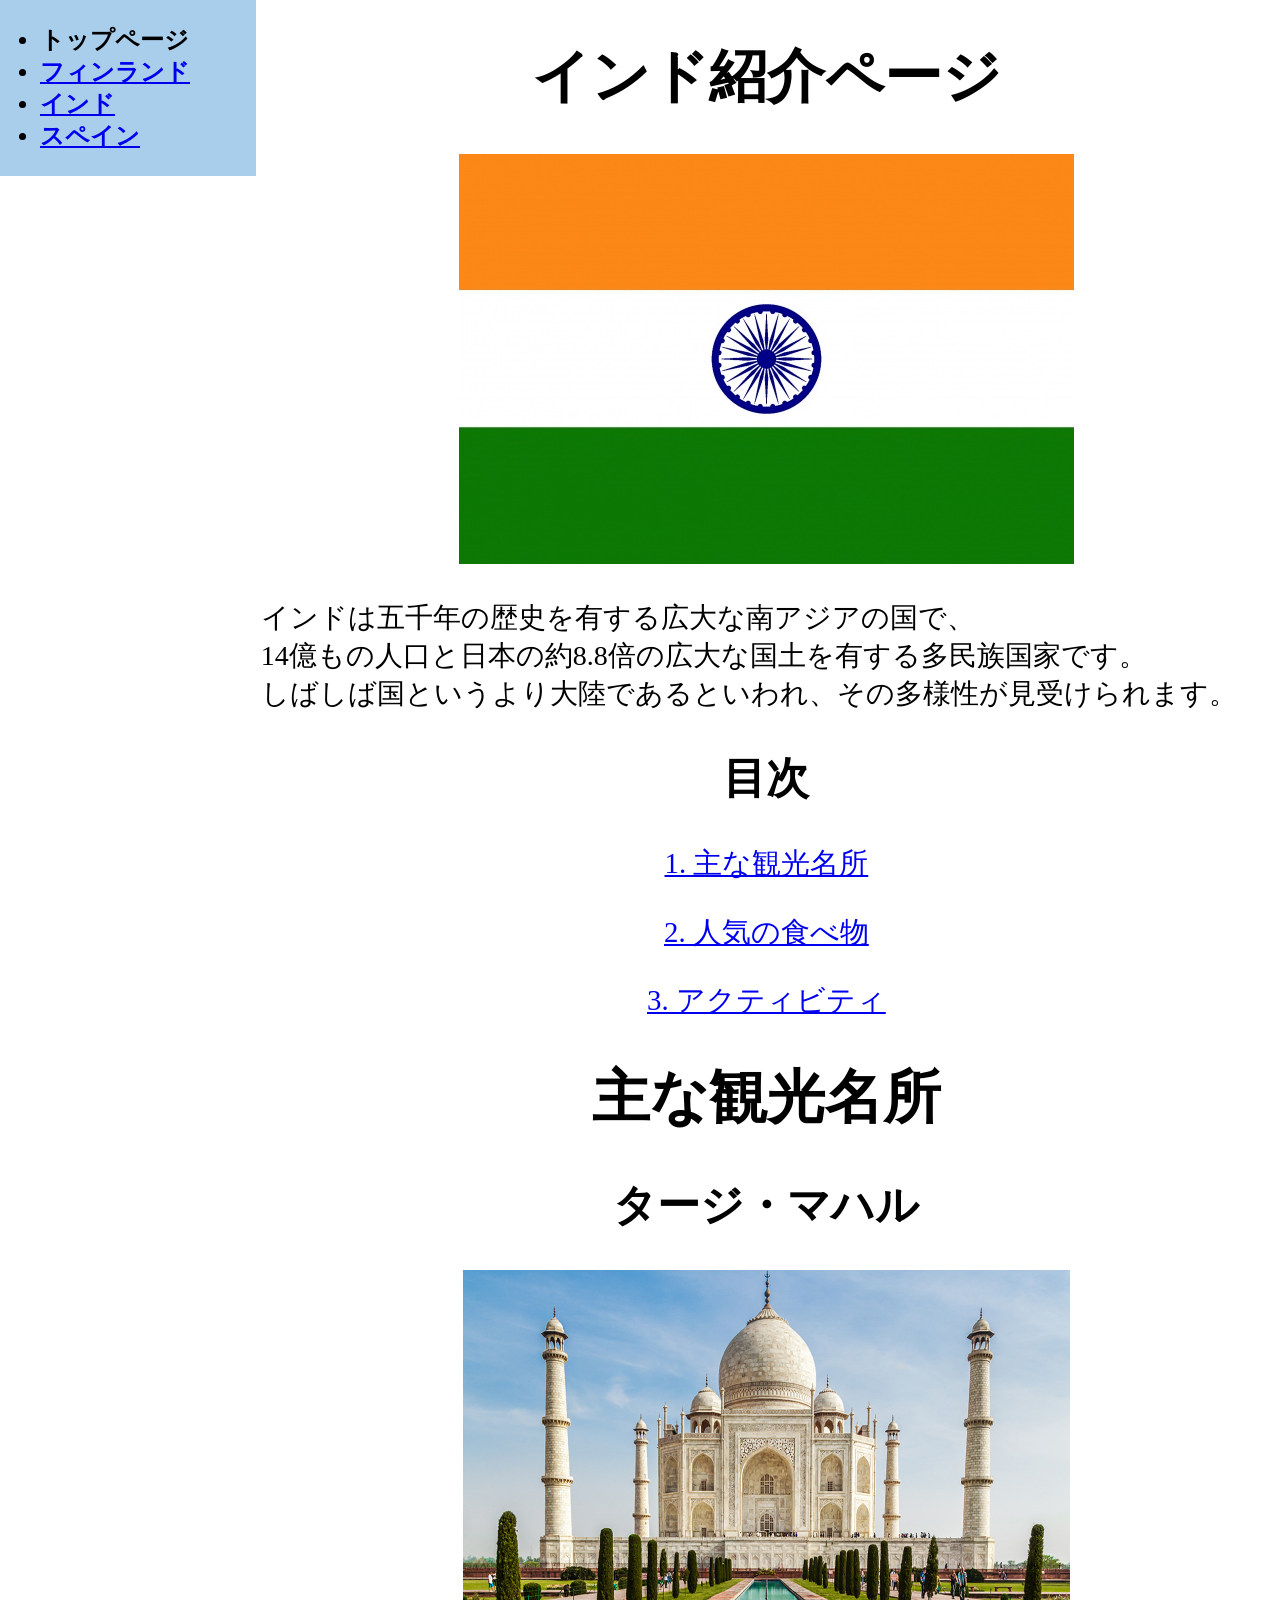
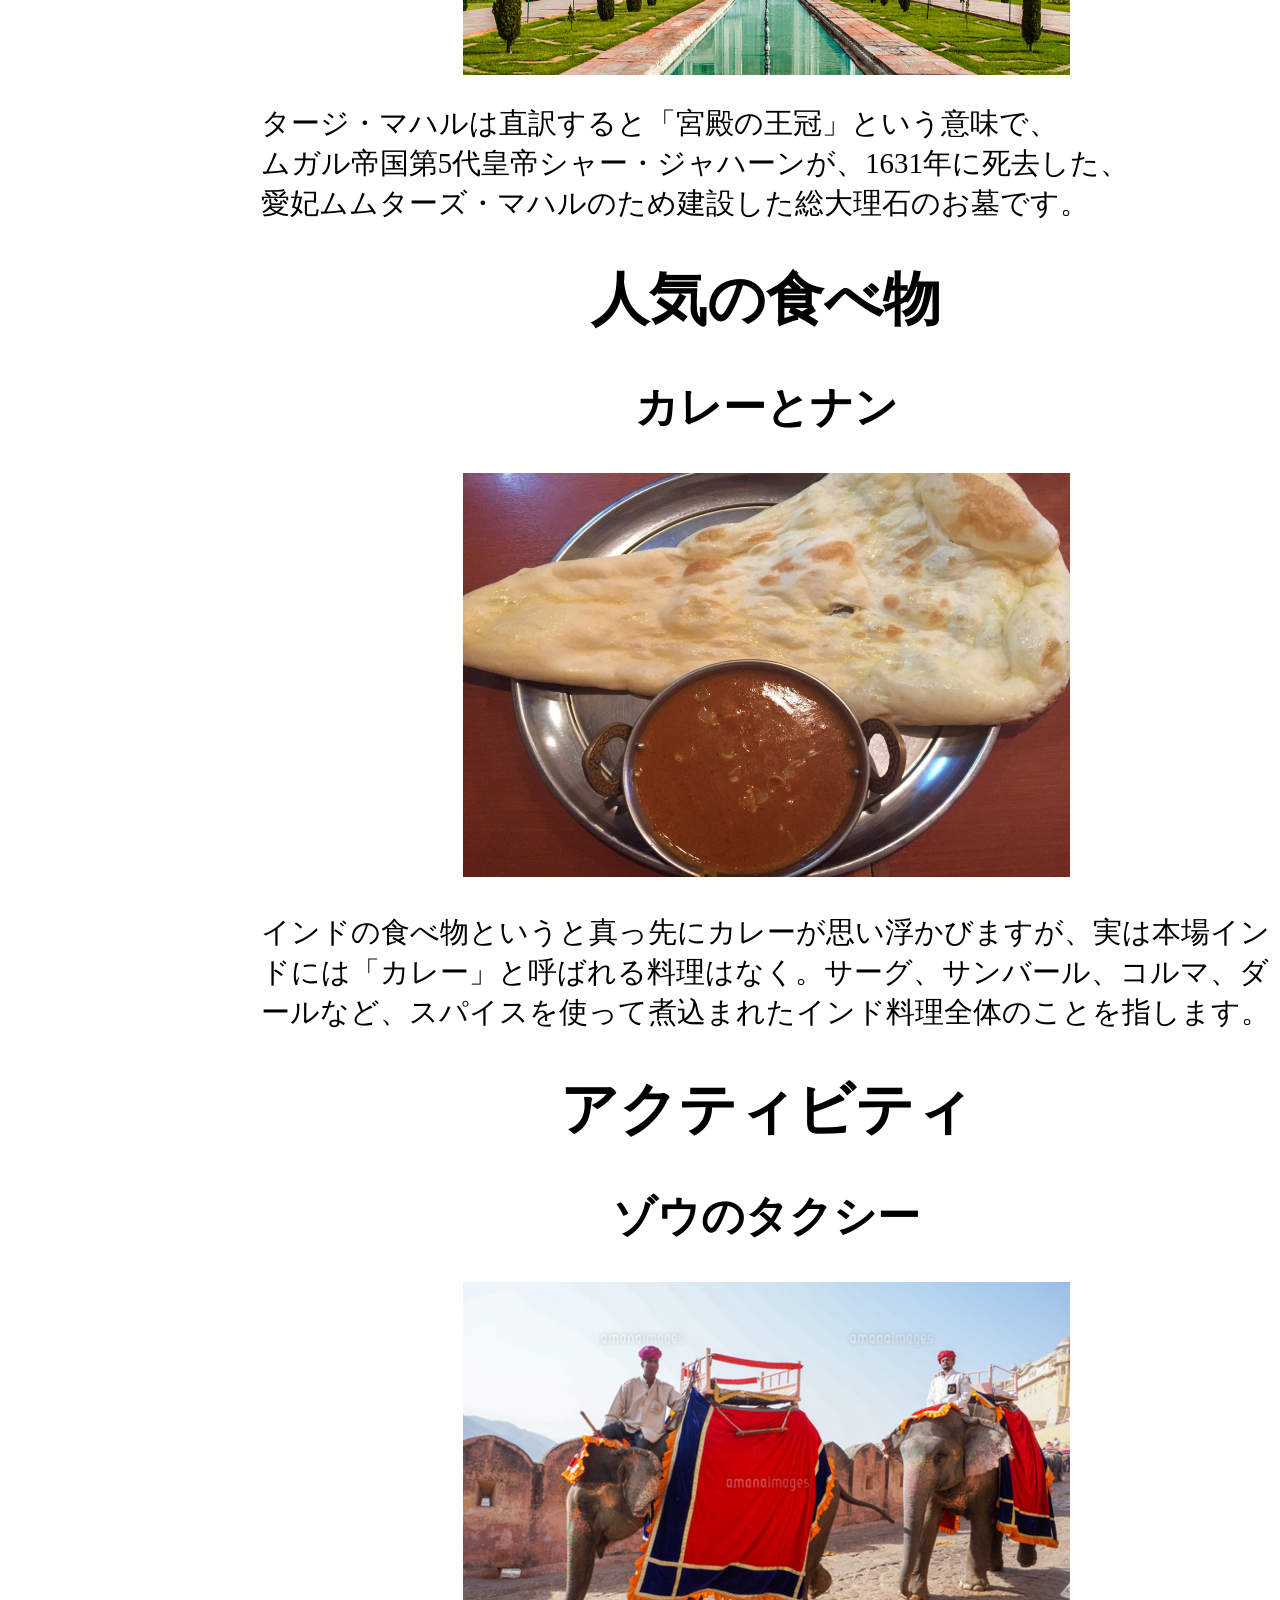
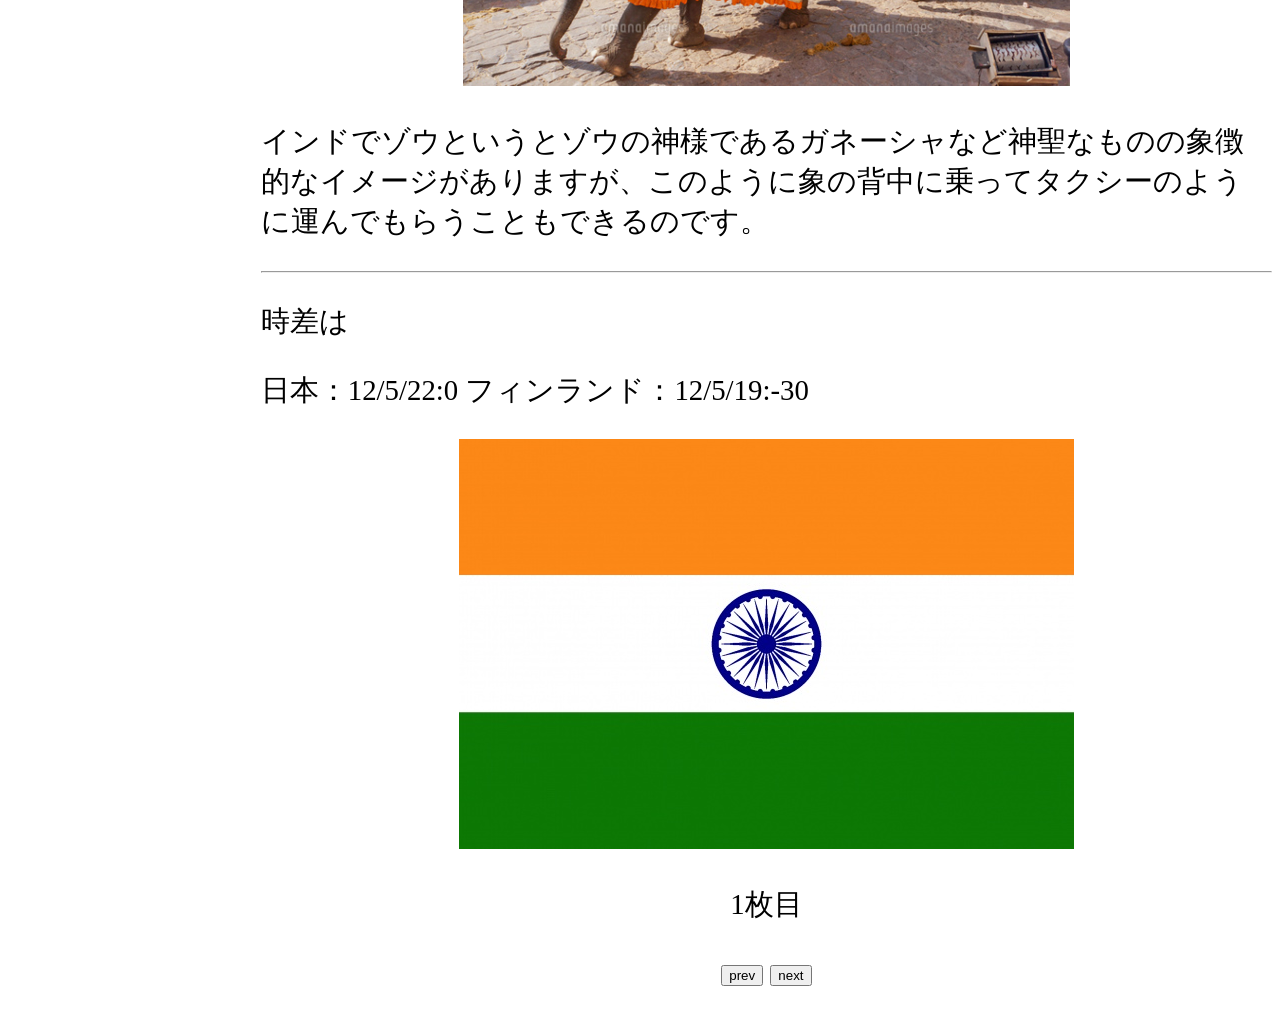
==== content1.html @ 0752a303 "revenge complete complete India page" ====
<!DOCTYPE html>
<html lang="ja">
    <head>
        <meta charset="UTF-8">
        <title>チームで作るwebサイト</title>
        <link rel="stylesheet" href="css/content1.css">
    </head>
    <body>
        <div class="sidebar">
            <ul>
                <li>トップページ</li>
                <li><a href="contents1.html">フィンランド</a></li>
                <li><a href="contents2.html">インド</a></li>
                <li><a href="contents3.html">スペイン</a></li>
            </ul>
        </div>
        
    <div class="main">
        <h1 class="centerise">インド紹介ページ</h1>
        <div class="centerise"><img  src="images/india_flag.jpg"></div>
        <p class="font_size">インドは五千年の歴史を有する広大な南アジアの国で、<br>14億もの人口と日本の約8.8倍の広大な国土を有する多民族国家です。<br>しばしば国というより大陸であるといわれ、その多様性が見受けられます。
        </p>
        <div class="information">
            <h2>目次</h2>


            <p><a href="#centerise">1. 主な観光名所</a></p>
            <p><a href="#centerise2">2. 人気の食べ物</a></p>
            <p><a href="#centerise3">3. アクティビティ</a></p>
        </div>
        <h1 id="centerise">主な観光名所</h1>
        <h2 class="centerise">タージ・マハル</h2>
        <img class="size_image" src="images/main1.jpg">
        <p>タージ・マハルは直訳すると「宮殿の王冠」という意味で、<br>ムガル帝国第5代皇帝シャー・ジャハーンが、1631年に死去した、<br>愛妃ムムターズ・マハルのため建設した総大理石のお墓です。</p>
        <h1 id="centerise2">人気の食べ物</h1>
        <h2 class="centerise">カレーとナン</h2>
        <p class="size_image"><img src="images/image.jpg"></p>
        <p>インドの食べ物というと真っ先にカレーが思い浮かびますが、実は本場インドには「カレー」と呼ばれる料理はなく。サーグ、サンバール、コルマ、ダールなど、スパイスを使って煮込まれたインド料理全体のことを指します。</p>
        <h1 id="centerise3">アクティビティ</h1>
        <h2 class="centerise">ゾウのタクシー</h2>
        <p class="size_image"><img src="images/10692001514.jpg"></p>
        <p id="elephant_place">インドでゾウというとゾウの神様であるガネーシャなど神聖なものの象徴的なイメージがありますが、このように象の背中に乗ってタクシーのように運んでもらうこともできるのです。</p>
        <hr>



        <p>時差は</p>

        <p>
            日本：<span id="japannow"></span>
            フィンランド：<span id="indianow"></span>
        </p>
        


        <div id="slide_button">
            <img src="images/india_flag.jpg" id="slide">
            <p><span id="imageIndex"></span>枚目</p>
            
                <form action="#">
                    <p>
                        <input type="button" id="prev" value="prev" onclick="changeImage(-1)">
                        <input type="button" id="next" value="next" onclick="changeImage(1)">
                    </p>
                </form>
            
        </div>
        
        <script>
            'use strict';
            const now = new Date();
            const ja_hour = now.getHours();
            const time = now.getMinutes();
            const month = now.getMonth();
            const date = now.getDate();

            const ja_present = `${month + 1}/${date}/${ja_hour}:${time}`;
            const india_present = `${month + 1}/${date}/${ja_hour - 3}:${time-30}`
            document.getElementById('japannow').textContent = ja_present;
            document.getElementById('indianow').textContent = india_present;


            const images = ["images/india_flag.jpg","images/main1.jpg", "images/ero-ra.jpg", "images/image.jpg","images/gulab_jamun.jpg","images/10692001514.jpg"];
            let current = 0;
            document.getElementById('imageIndex').textContent = current + 1;
            function changeImage(num) {
                if (current + num >= 0 && current + num < images.length) {
                    current += num;
                    document.getElementById('slide').src = images[current];
                    document.getElementById('imageIndex').textContent = current + 1;
                };
            };



        </script>
    </div>
    </body>
</html>
---- css/content1.css ----
img {
    max-width: 100%;
    max-height: 100%;
   }
.size_image{
    width: 60%;
    height: auto;
    display: block;
    margin: 0 auto;
}
.print_side{
    display:flex;
    justify-content: space-around;
}
#slide_button {
    text-align: center;
}
#centerise{
    text-align: center;
}
#centerise2{
    text-align: center;
}
#centerise3{
    text-align: center;
}
.centerise{
    text-align: center;
}
.font_size{
    font-size: 28px 
}
.sidebar{
    position : absolute;
    top : 0;
    left : 0;
    width : 20%;
    color : #000000;
    background-color : #a9ceec;
    font-size : 24px;
    font-weight : bold;
    text-align : left
}
.main{
    margin-left : 20%;
    font-size: 1.8em;
}
.information{
    text-align: center;
}
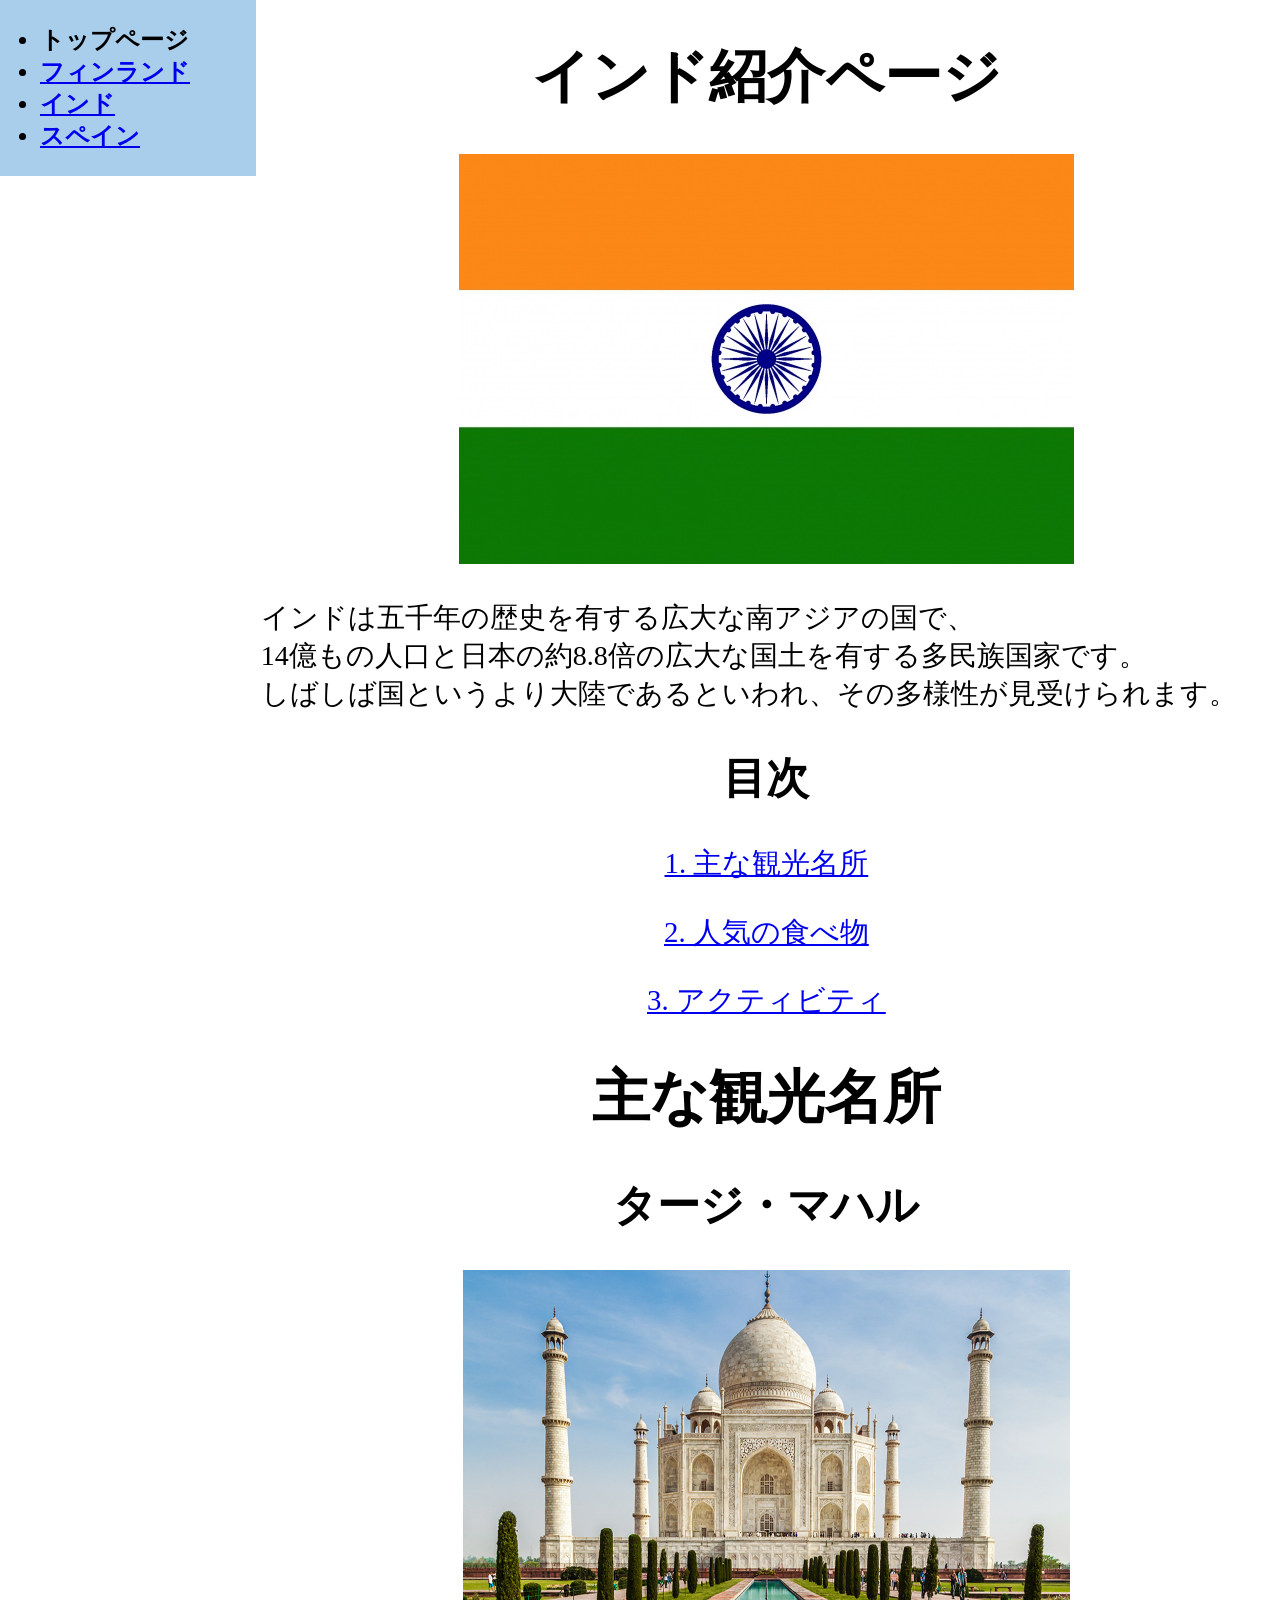
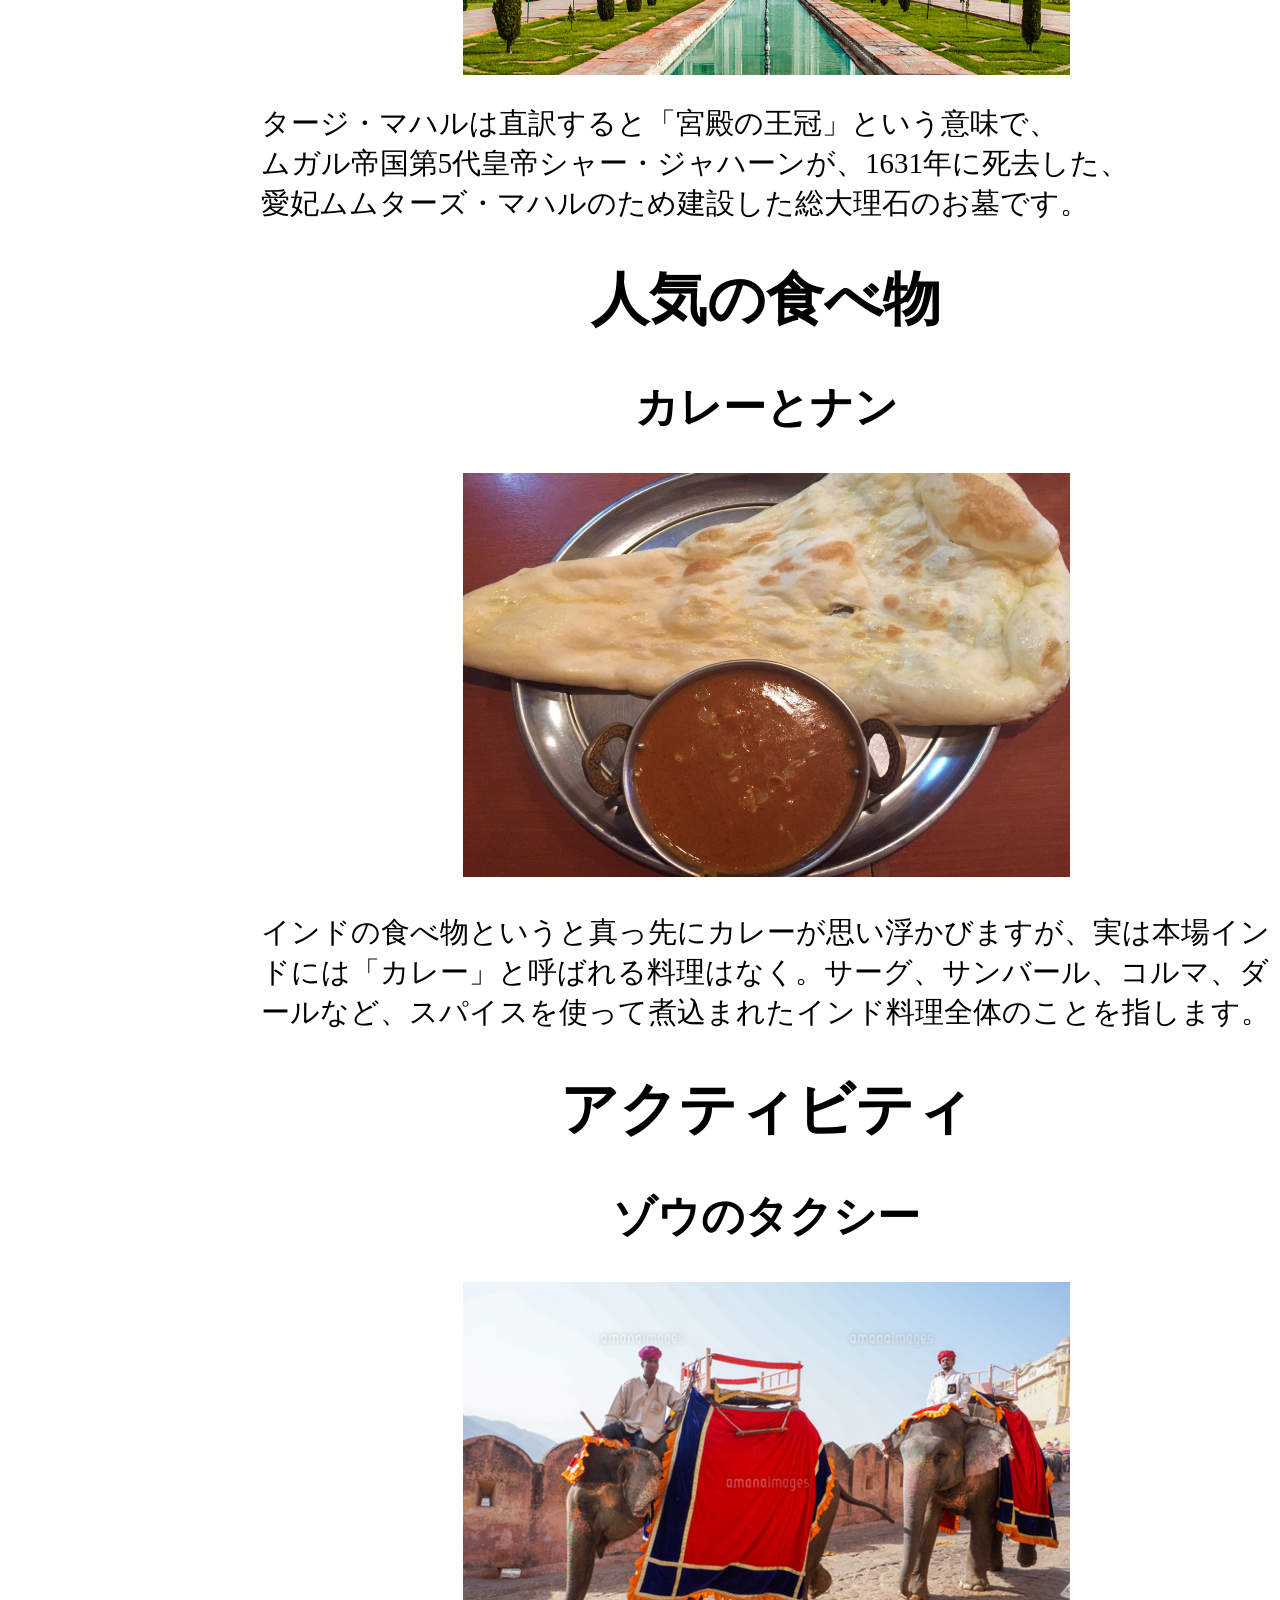
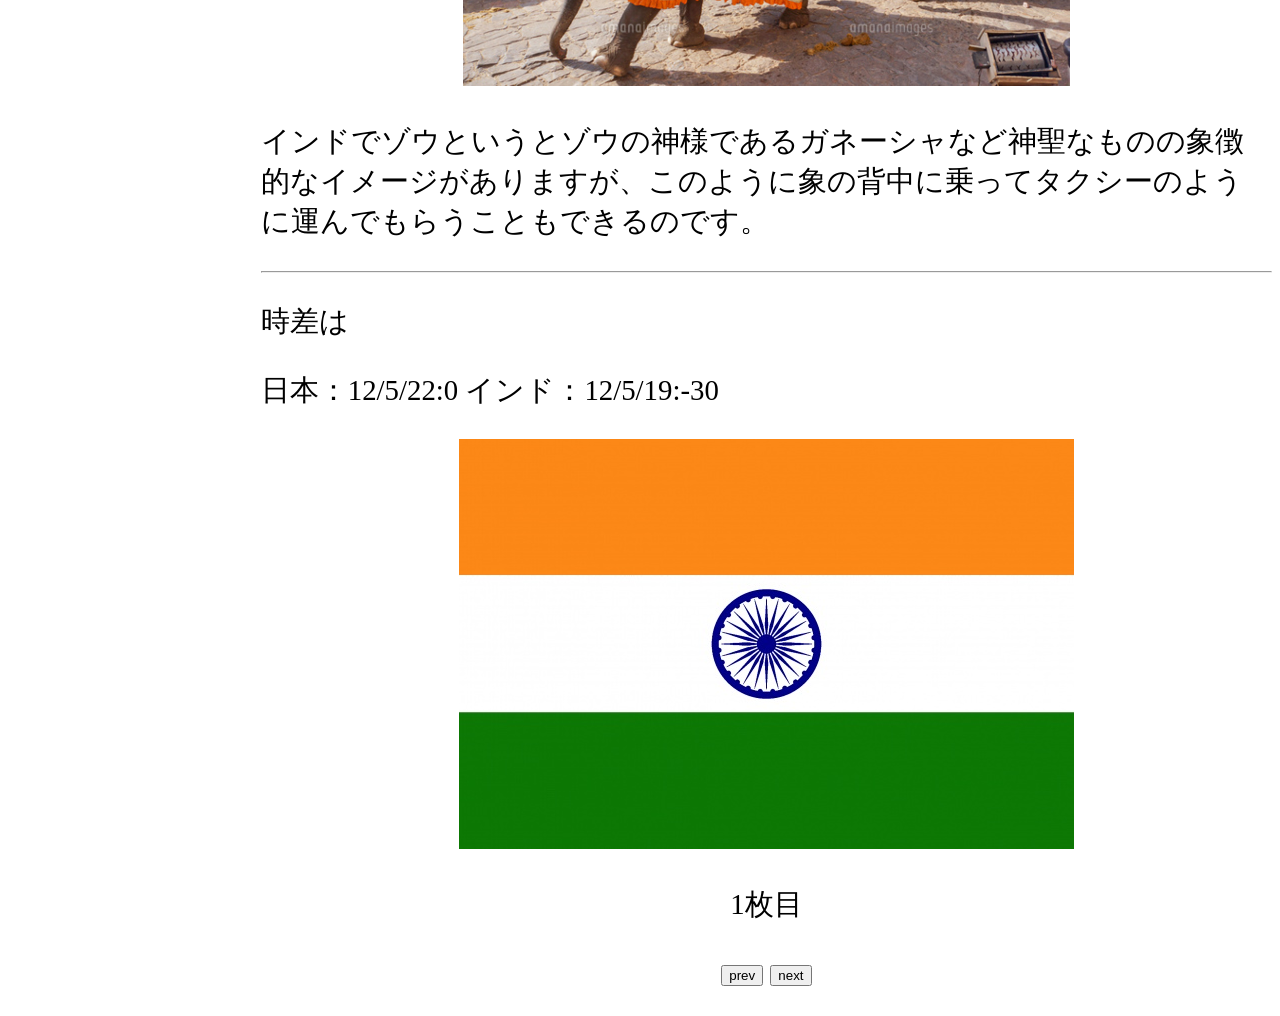
==== commit 81e4e16f: "Update content1.html" ====
--- a/content1.html
+++ b/content1.html
@@ -48,7 +48,7 @@
 
         <p>
             日本：<span id="japannow"></span>
-            フィンランド：<span id="indianow"></span>
+            インド：<span id="indianow"></span>
         </p>
         
 
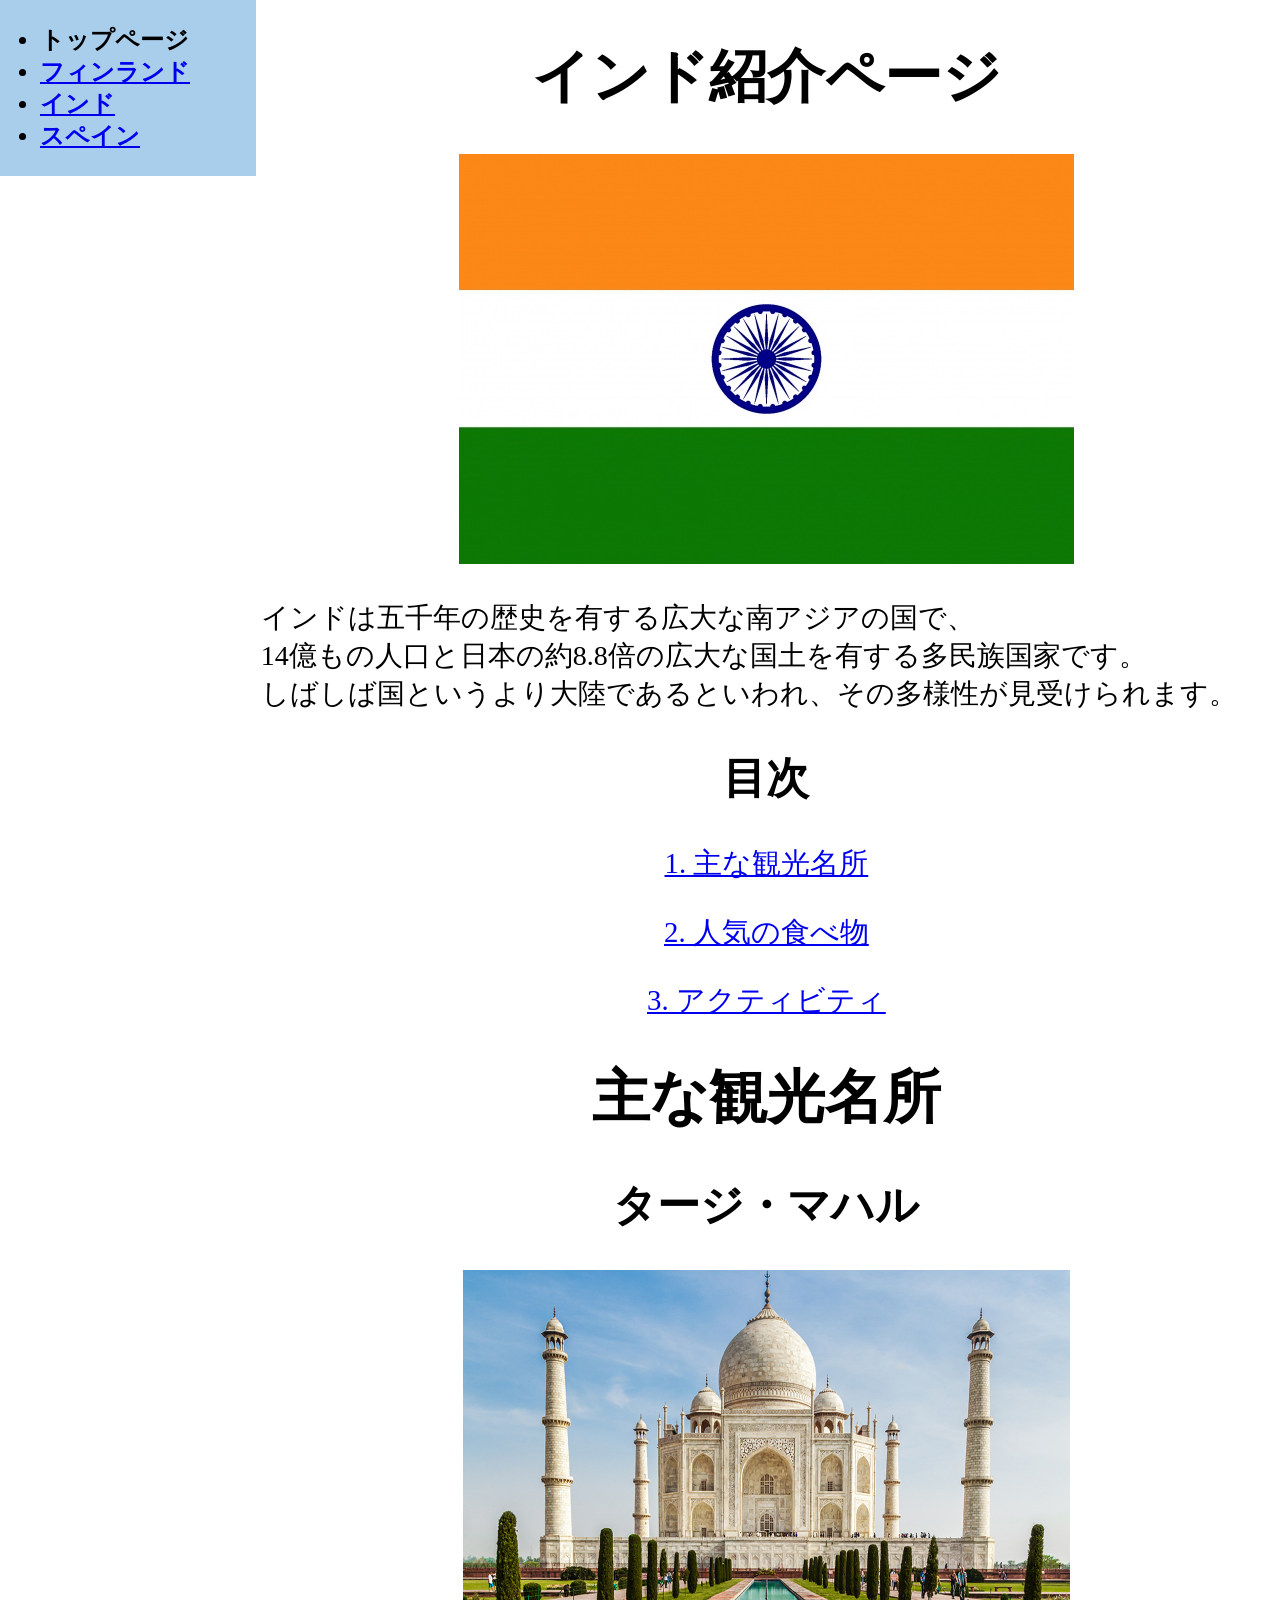
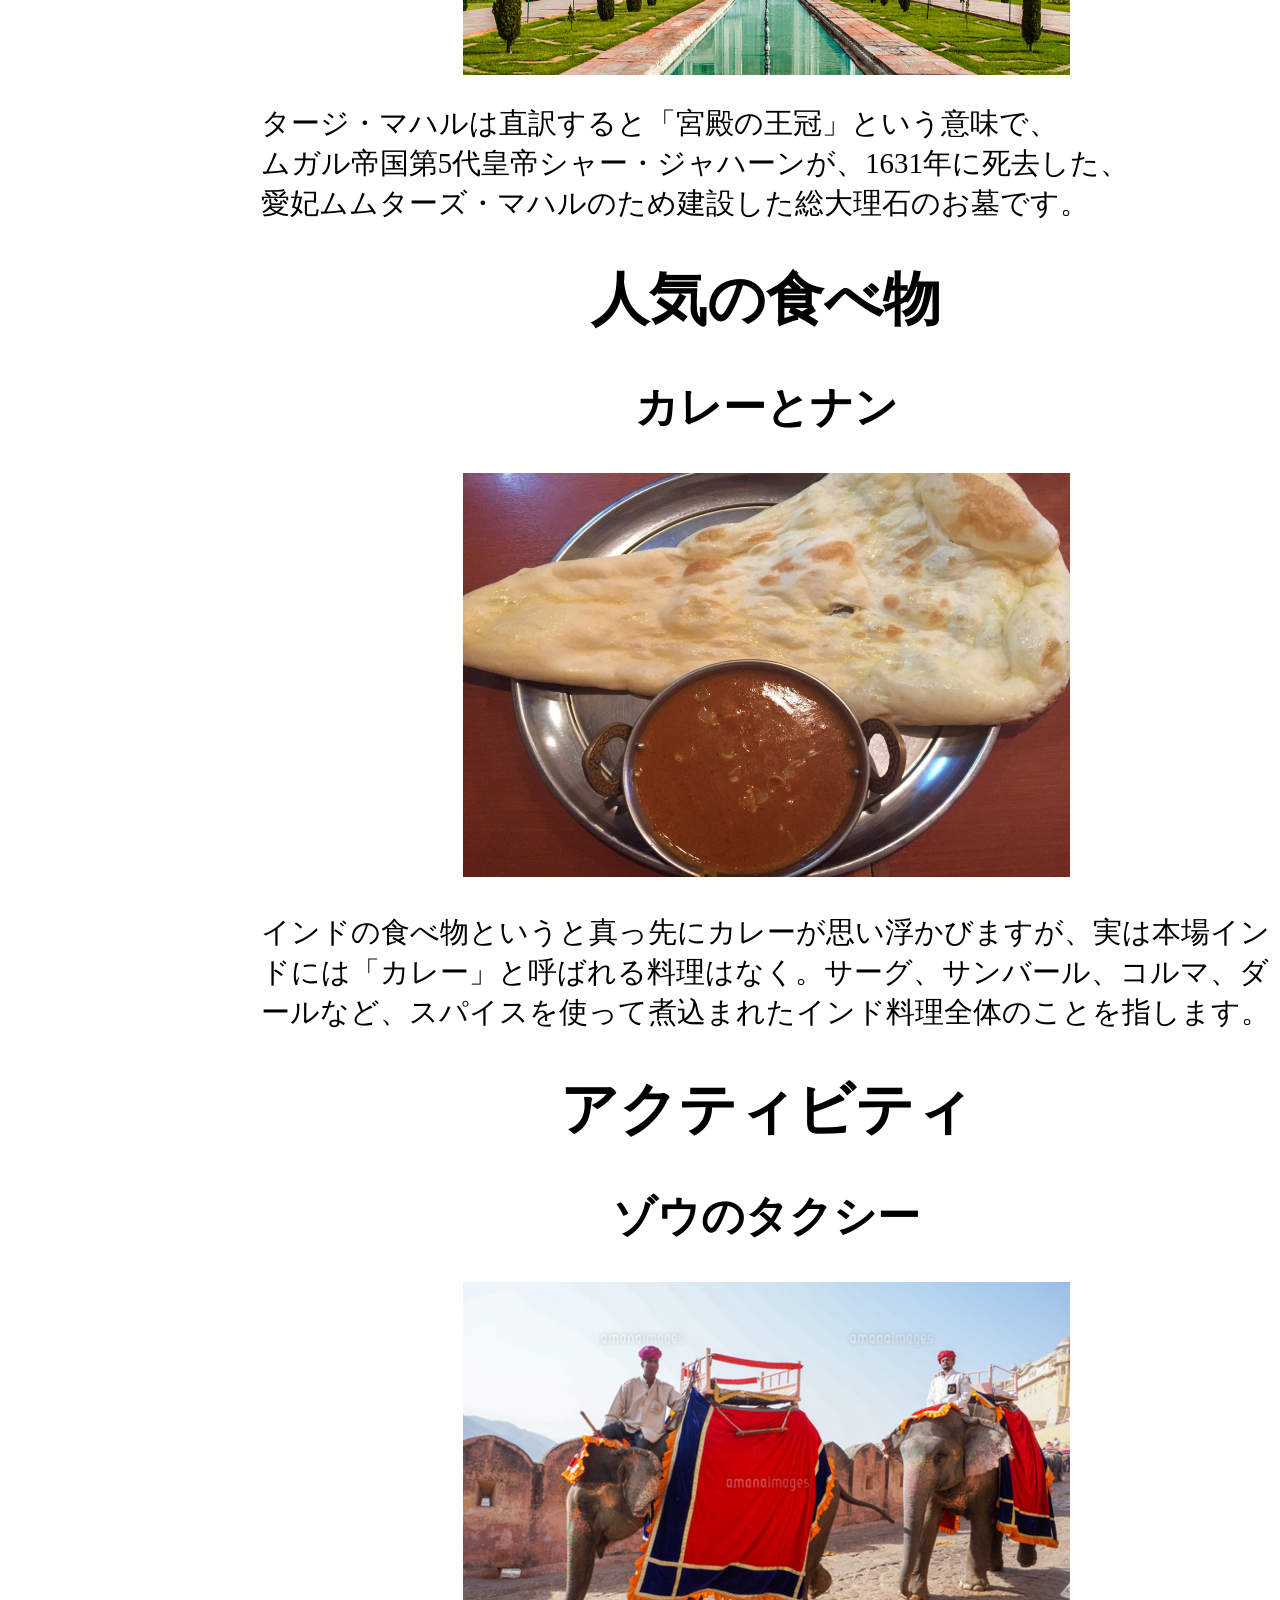
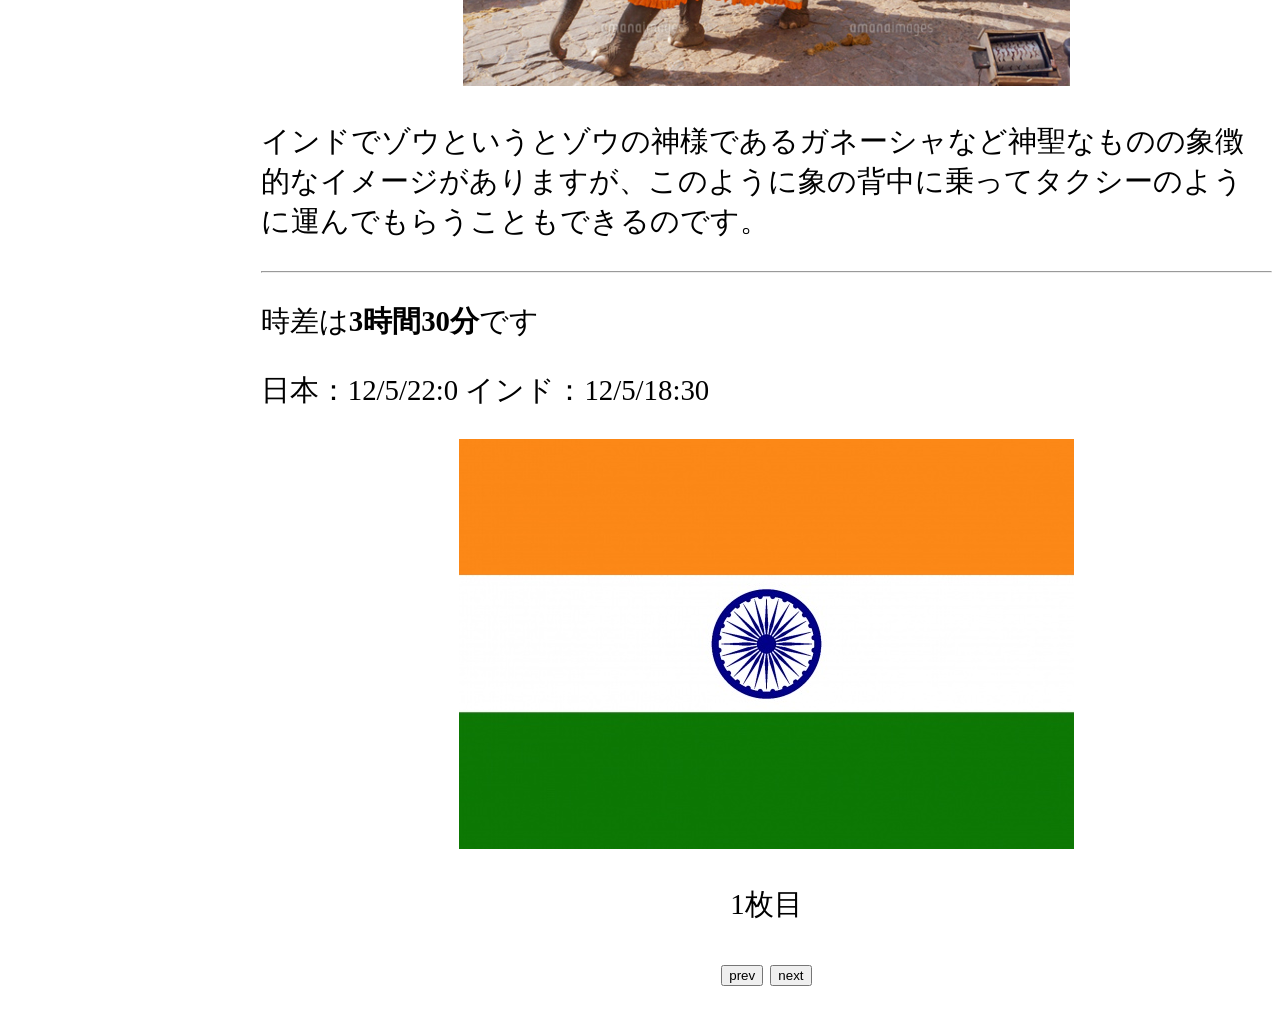
==== commit 4e817170: "change time_diff 時差がおかしかったので直しました" ====
--- a/content1.html
+++ b/content1.html
@@ -44,7 +44,7 @@
 
 
 
-        <p>時差は</p>
+        <p>時差は<strong>3時間30分</strong>です</p>
 
         <p>
             日本：<span id="japannow"></span>
@@ -68,14 +68,26 @@
         
         <script>
             'use strict';
-            const now = new Date();
-            const ja_hour = now.getHours();
-            const time = now.getMinutes();
-            const month = now.getMonth();
-            const date = now.getDate();
+            let now = new Date();
+            let ja_hour = now.getHours();
+            let time = now.getMinutes();
+            let month = now.getMonth();
+            let date = now.getDate();
+
+            let india_date = date;
+            let india_hour = ja_hour - 3;
+            let india_time = time - 30;
+
+            if(india_time < 0) {
+                india_hour -= 1;
+                india_time = time + 60 - 30;
+            } else if(india_hour < 0) {
+                india_date -= 1;
+                india_hour = 25 - 3; 
+            }
 
             const ja_present = `${month + 1}/${date}/${ja_hour}:${time}`;
-            const india_present = `${month + 1}/${date}/${ja_hour - 3}:${time-30}`
+            const india_present = `${month + 1}/${india_date}/${india_hour}:${india_time}`;
             document.getElementById('japannow').textContent = ja_present;
             document.getElementById('indianow').textContent = india_present;
 
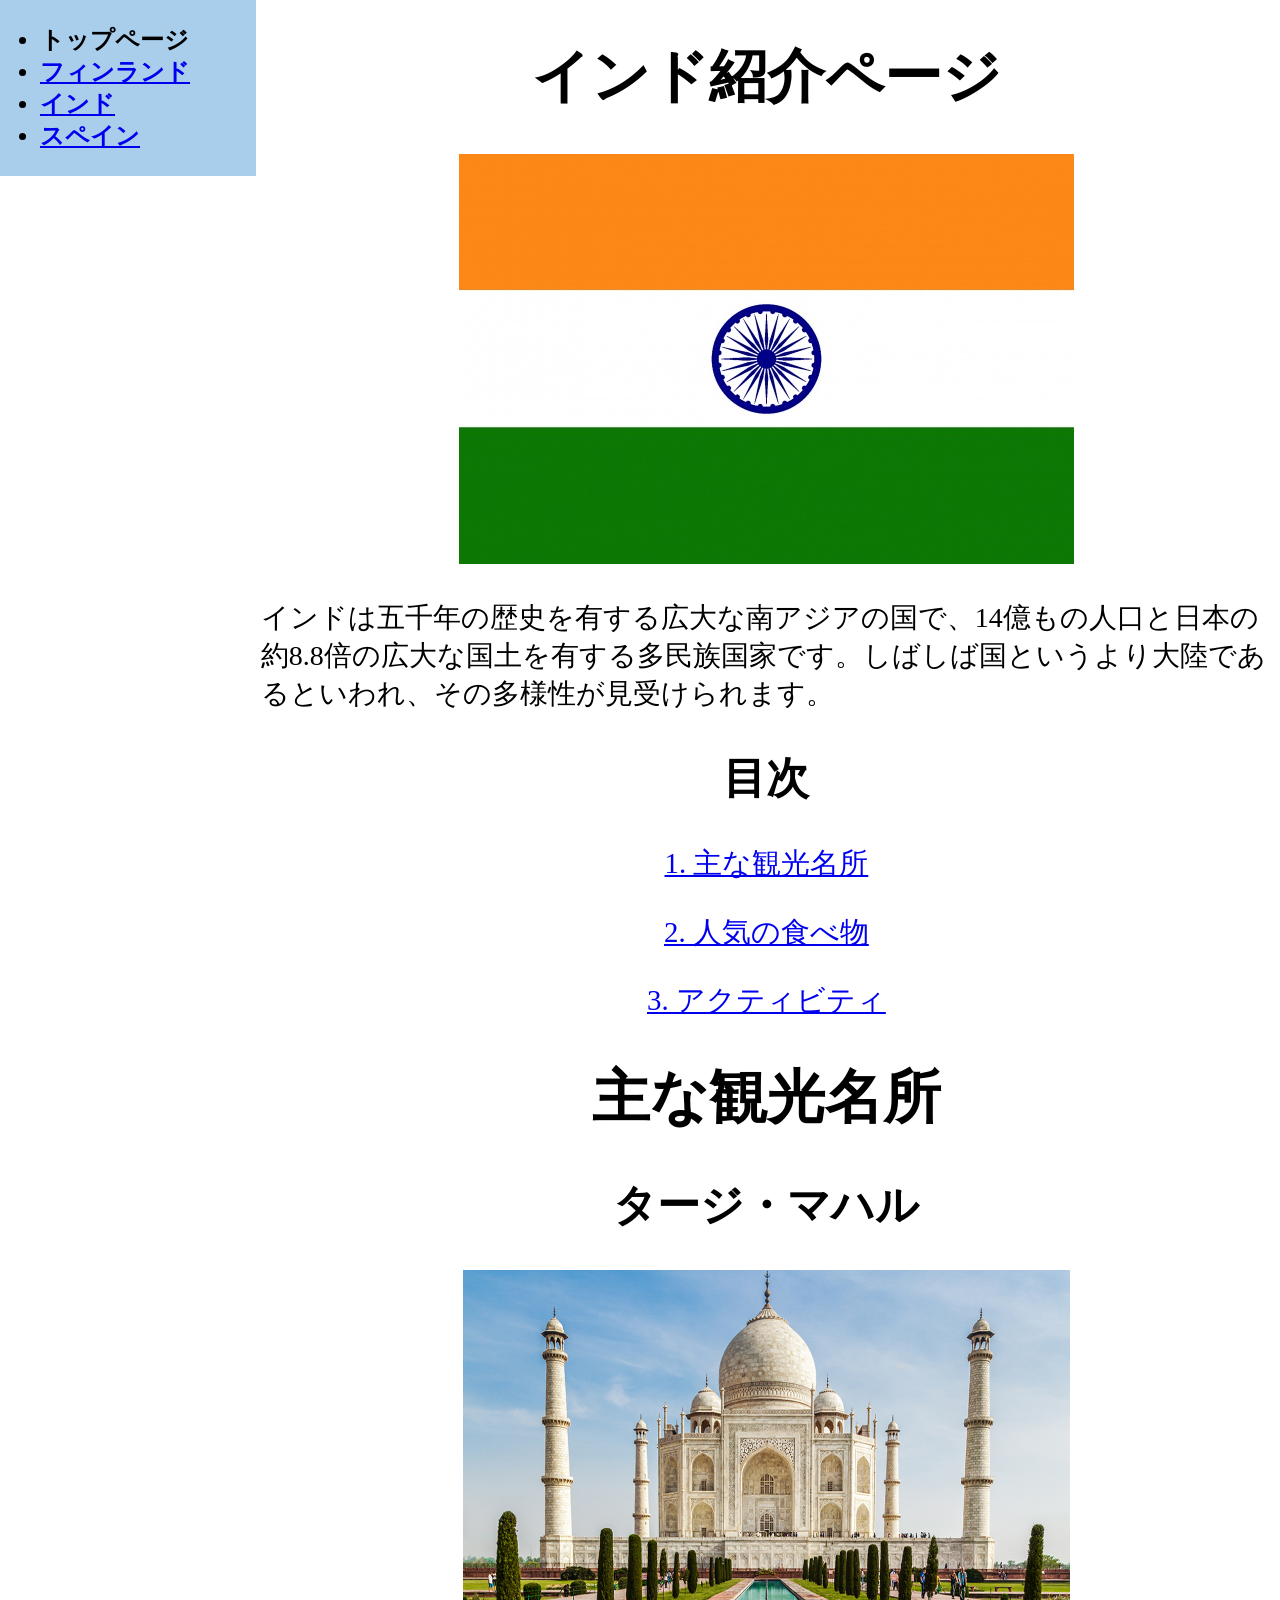
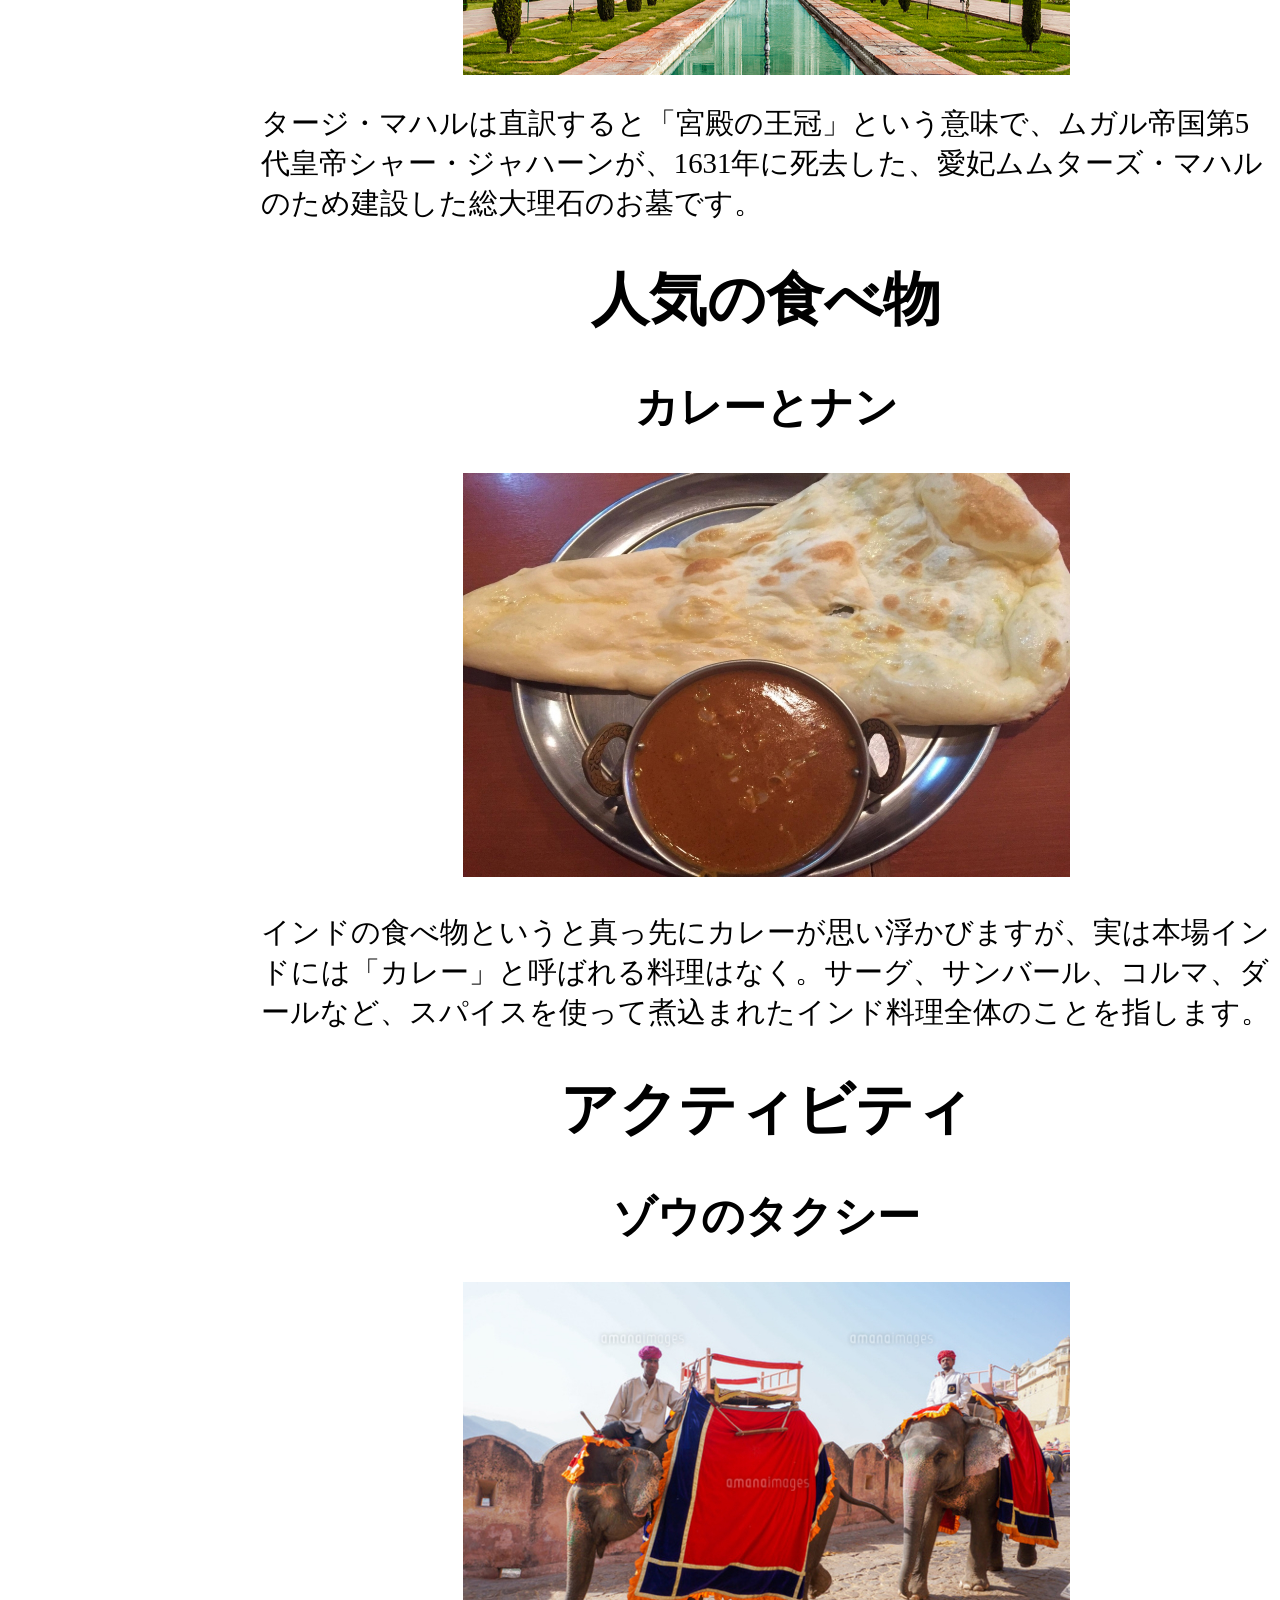
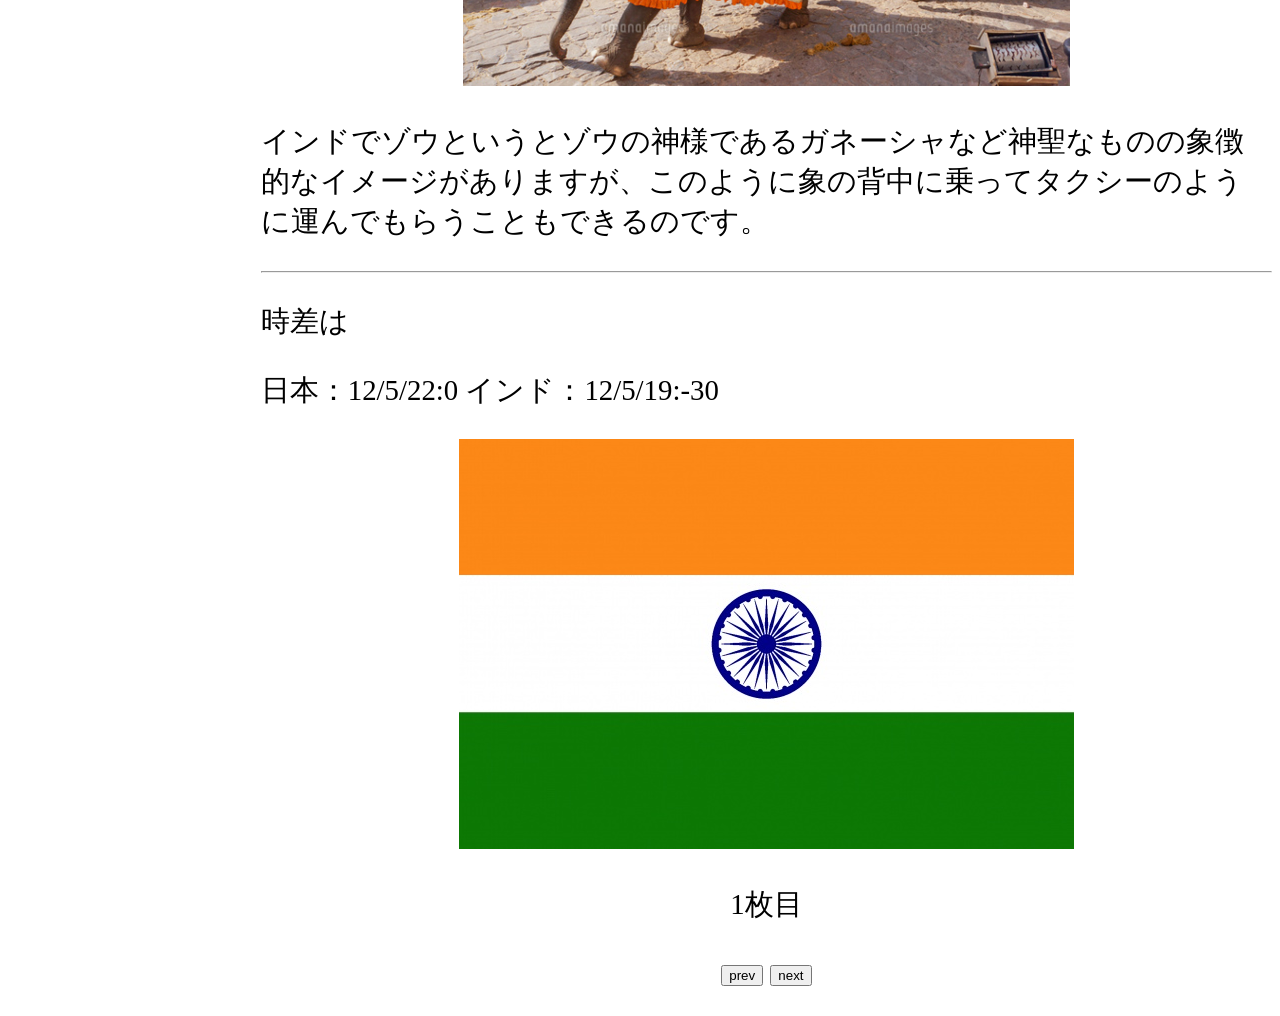
==== commit 0d3772e4: "Update content1.html" ====
--- a/content1.html
+++ b/content1.html
@@ -18,7 +18,7 @@
     <div class="main">
         <h1 class="centerise">インド紹介ページ</h1>
         <div class="centerise"><img  src="images/india_flag.jpg"></div>
-        <p class="font_size">インドは五千年の歴史を有する広大な南アジアの国で、<br>14億もの人口と日本の約8.8倍の広大な国土を有する多民族国家です。<br>しばしば国というより大陸であるといわれ、その多様性が見受けられます。
+        <p class="font_size">インドは五千年の歴史を有する広大な南アジアの国で、14億もの人口と日本の約8.8倍の広大な国土を有する多民族国家です。しばしば国というより大陸であるといわれ、その多様性が見受けられます。
         </p>
         <div class="information">
             <h2>目次</h2>
@@ -31,7 +31,7 @@
         <h1 id="centerise">主な観光名所</h1>
         <h2 class="centerise">タージ・マハル</h2>
         <img class="size_image" src="images/main1.jpg">
-        <p>タージ・マハルは直訳すると「宮殿の王冠」という意味で、<br>ムガル帝国第5代皇帝シャー・ジャハーンが、1631年に死去した、<br>愛妃ムムターズ・マハルのため建設した総大理石のお墓です。</p>
+        <p>タージ・マハルは直訳すると「宮殿の王冠」という意味で、ムガル帝国第5代皇帝シャー・ジャハーンが、1631年に死去した、愛妃ムムターズ・マハルのため建設した総大理石のお墓です。</p>
         <h1 id="centerise2">人気の食べ物</h1>
         <h2 class="centerise">カレーとナン</h2>
         <p class="size_image"><img src="images/image.jpg"></p>
@@ -44,7 +44,7 @@
 
 
 
-        <p>時差は<strong>3時間30分</strong>です</p>
+        <p>時差は</p>
 
         <p>
             日本：<span id="japannow"></span>
@@ -68,26 +68,14 @@
         
         <script>
             'use strict';
-            let now = new Date();
-            let ja_hour = now.getHours();
-            let time = now.getMinutes();
-            let month = now.getMonth();
-            let date = now.getDate();
-
-            let india_date = date;
-            let india_hour = ja_hour - 3;
-            let india_time = time - 30;
-
-            if(india_time < 0) {
-                india_hour -= 1;
-                india_time = time + 60 - 30;
-            } else if(india_hour < 0) {
-                india_date -= 1;
-                india_hour = 25 - 3; 
-            }
+            const now = new Date();
+            const ja_hour = now.getHours();
+            const time = now.getMinutes();
+            const month = now.getMonth();
+            const date = now.getDate();
 
             const ja_present = `${month + 1}/${date}/${ja_hour}:${time}`;
-            const india_present = `${month + 1}/${india_date}/${india_hour}:${india_time}`;
+            const india_present = `${month + 1}/${date}/${ja_hour - 3}:${time-30}`
             document.getElementById('japannow').textContent = ja_present;
             document.getElementById('indianow').textContent = india_present;
 
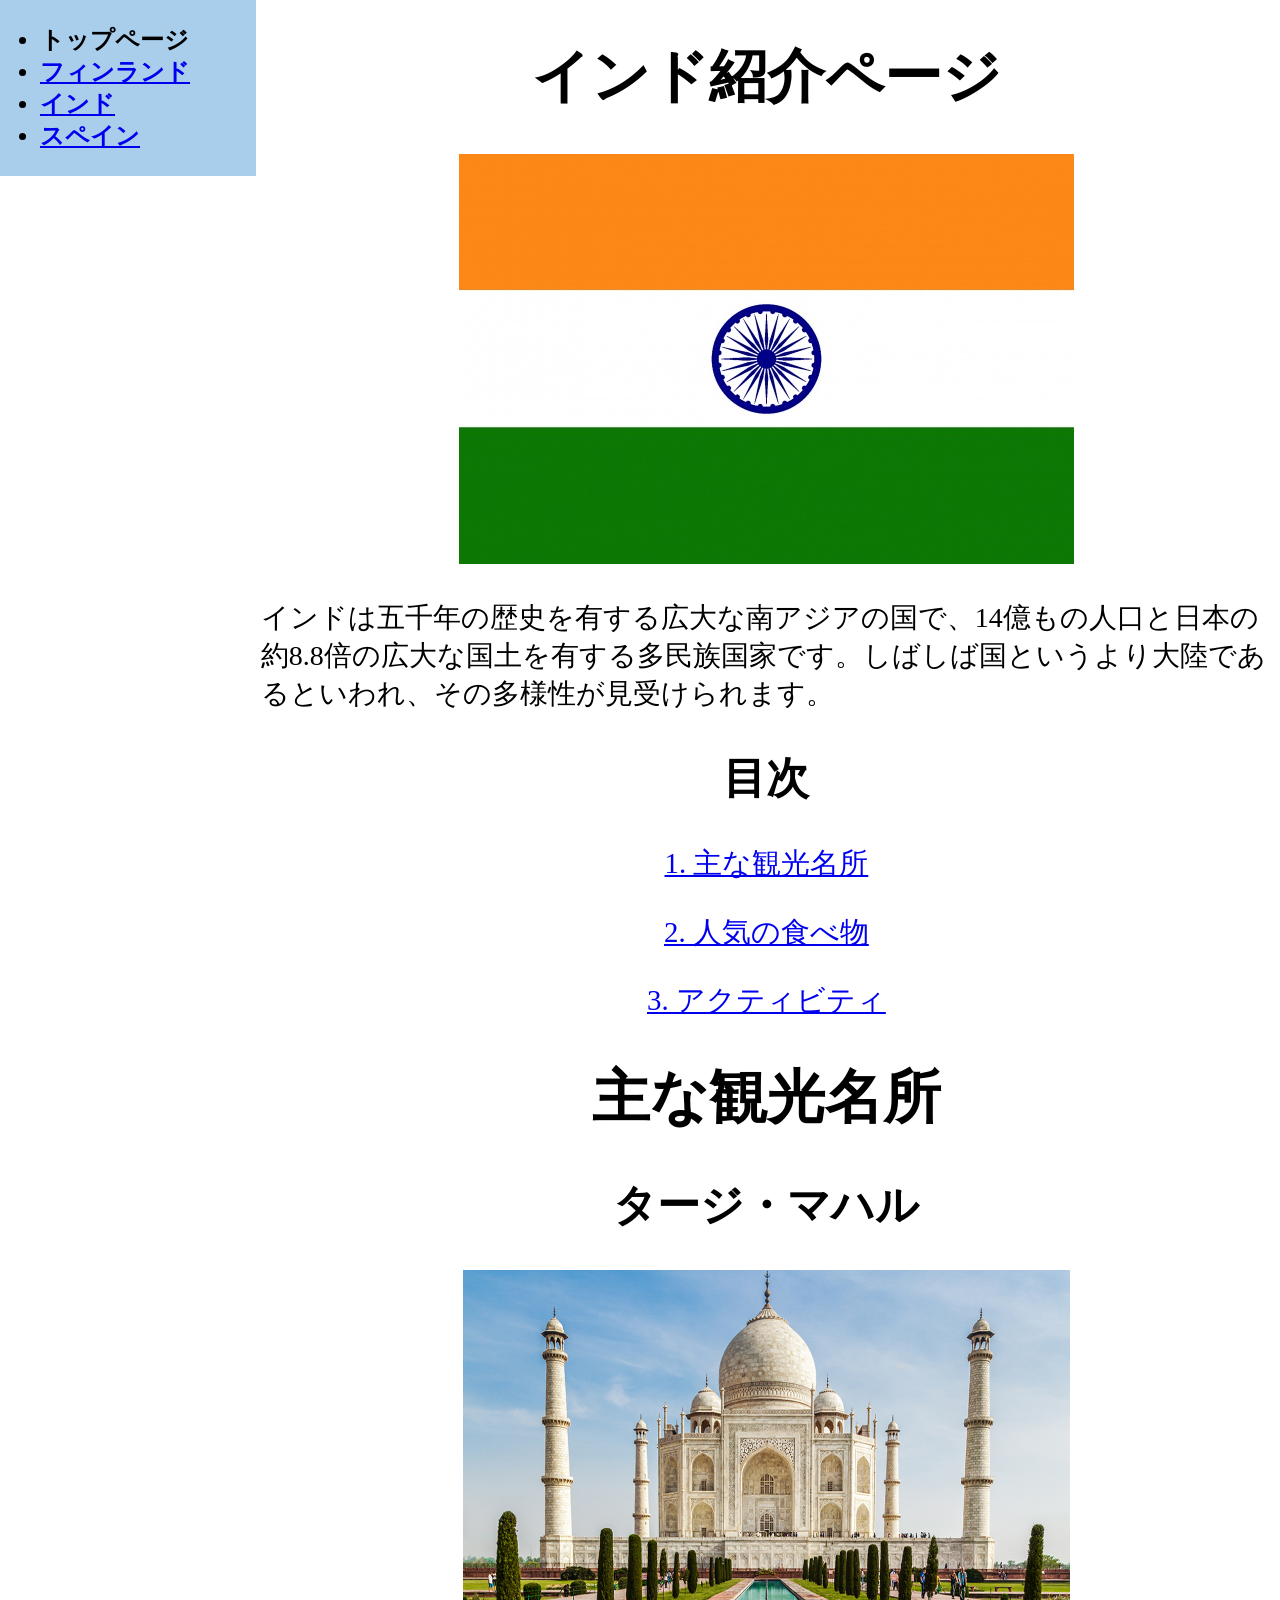
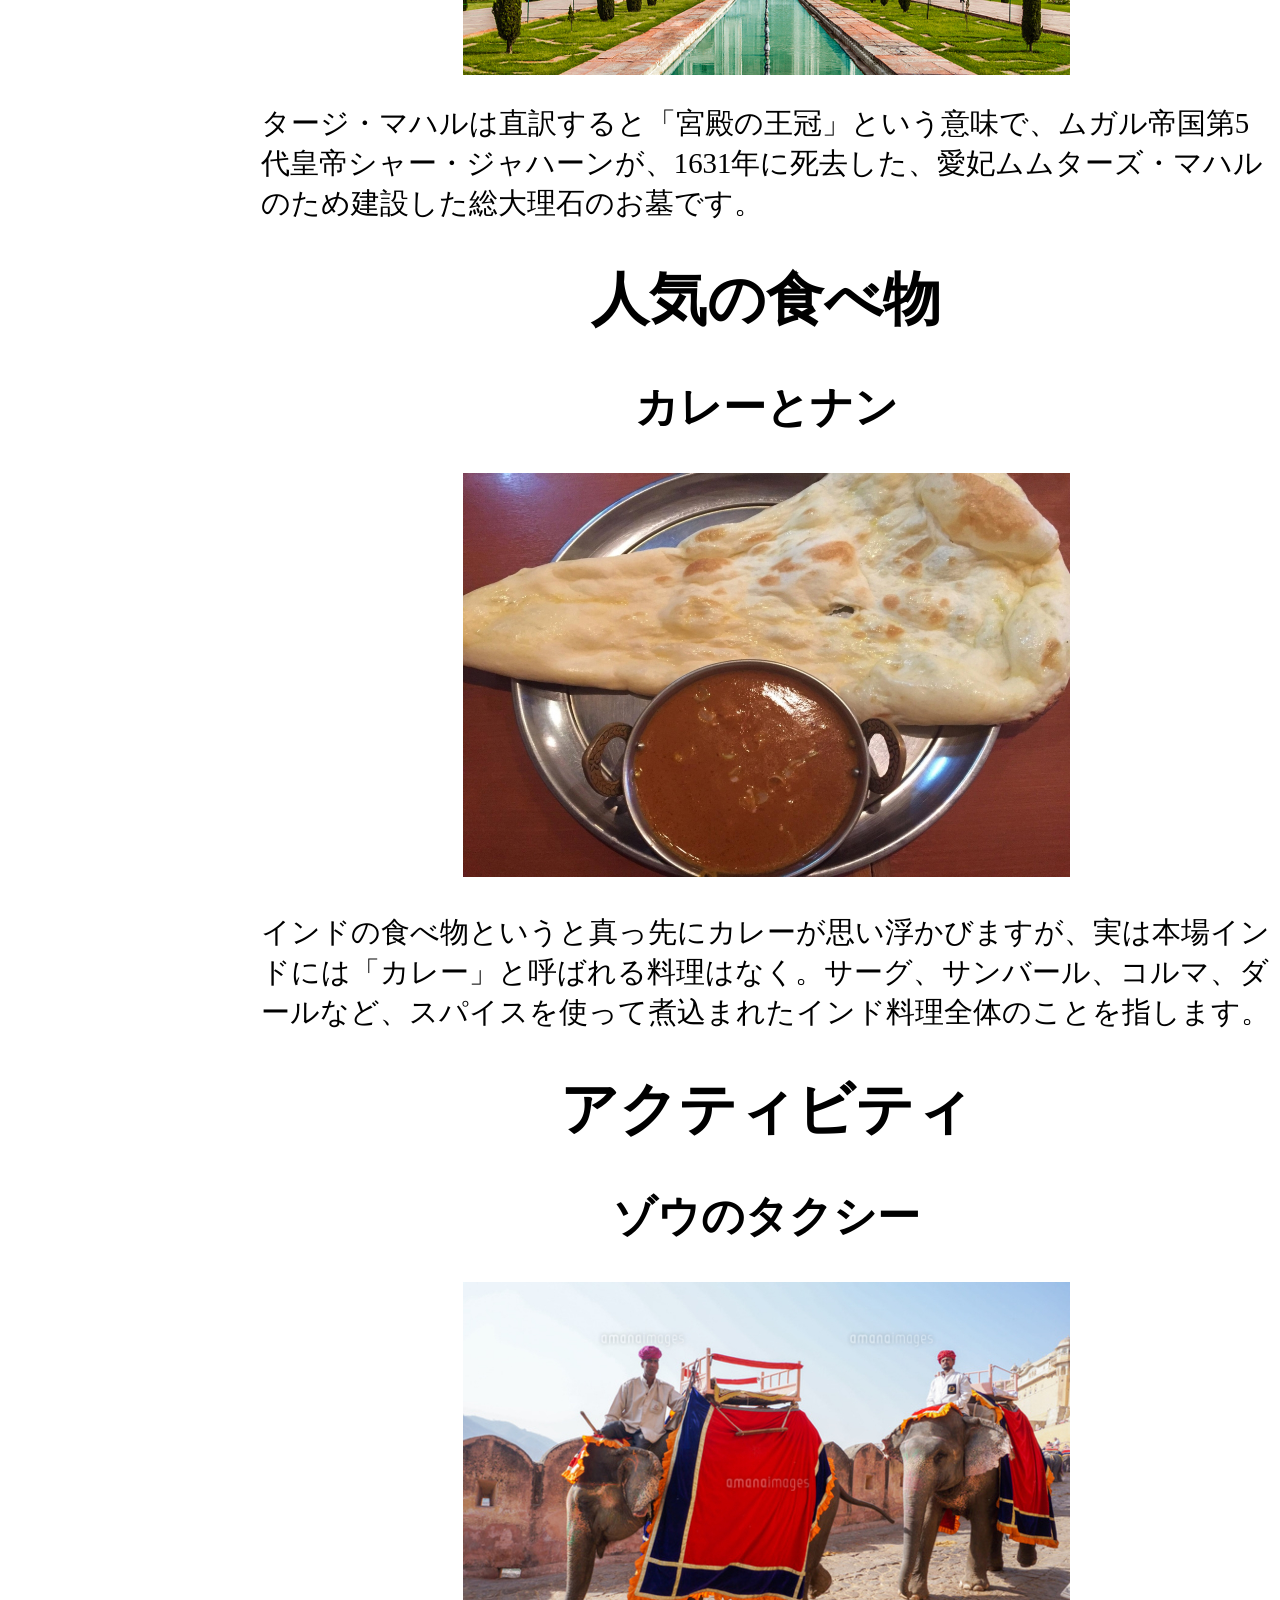
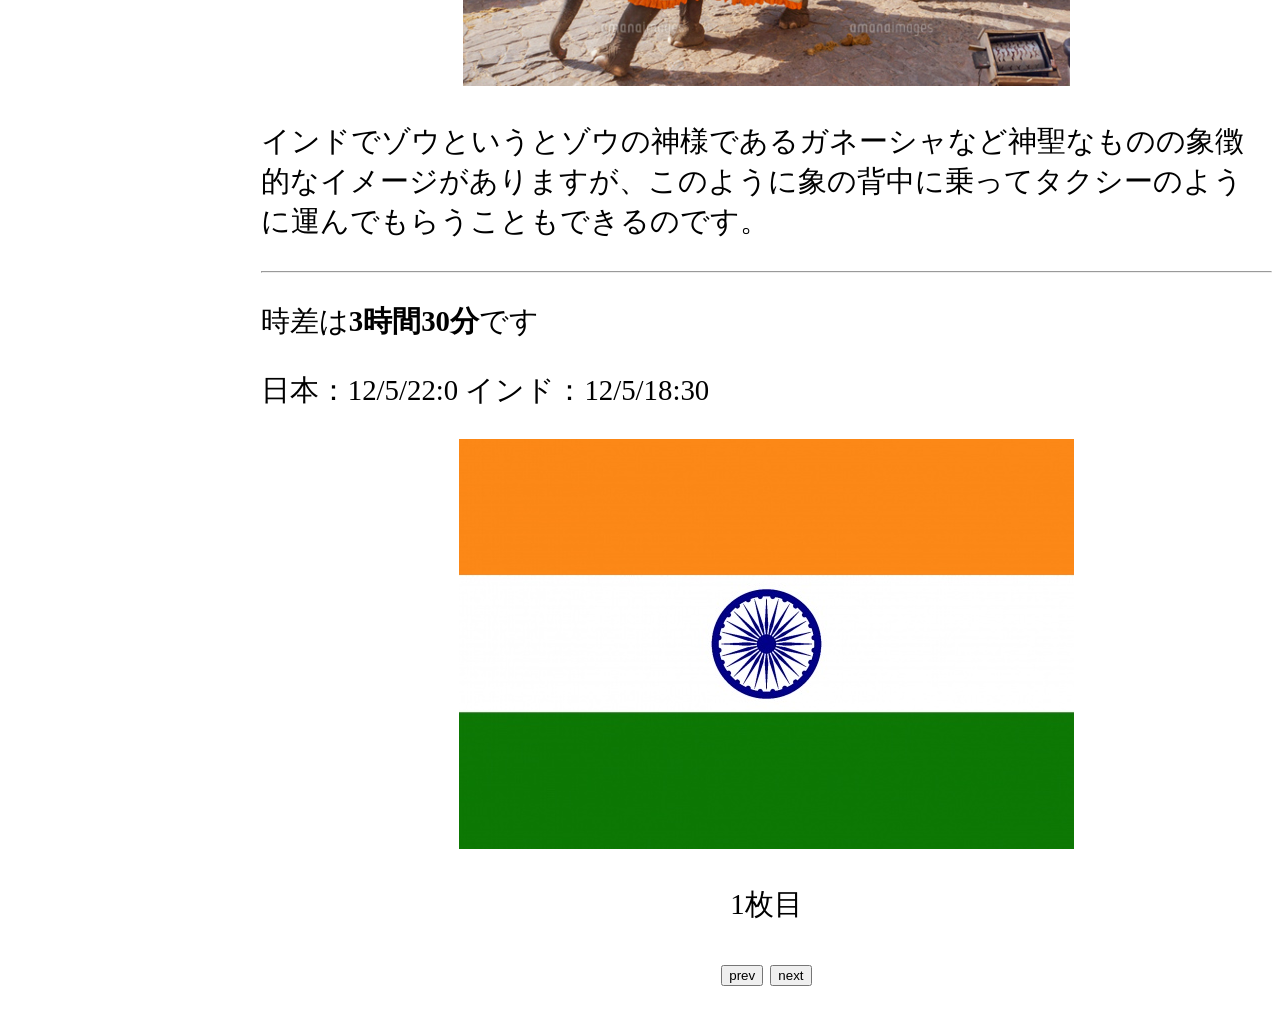
==== commit a9c25de8: "Merge branch 'main' of https://github.com/s1f10220266/team-web-project" ====
--- a/content1.html
+++ b/content1.html
@@ -44,7 +44,7 @@
 
 
 
-        <p>時差は</p>
+        <p>時差は<strong>3時間30分</strong>です</p>
 
         <p>
             日本：<span id="japannow"></span>
@@ -68,14 +68,26 @@
         
         <script>
             'use strict';
-            const now = new Date();
-            const ja_hour = now.getHours();
-            const time = now.getMinutes();
-            const month = now.getMonth();
-            const date = now.getDate();
+            let now = new Date();
+            let ja_hour = now.getHours();
+            let time = now.getMinutes();
+            let month = now.getMonth();
+            let date = now.getDate();
+
+            let india_date = date;
+            let india_hour = ja_hour - 3;
+            let india_time = time - 30;
+
+            if(india_time < 0) {
+                india_hour -= 1;
+                india_time = time + 60 - 30;
+            } else if(india_hour < 0) {
+                india_date -= 1;
+                india_hour = 25 - 3; 
+            }
 
             const ja_present = `${month + 1}/${date}/${ja_hour}:${time}`;
-            const india_present = `${month + 1}/${date}/${ja_hour - 3}:${time-30}`
+            const india_present = `${month + 1}/${india_date}/${india_hour}:${india_time}`;
             document.getElementById('japannow').textContent = ja_present;
             document.getElementById('indianow').textContent = india_present;
 
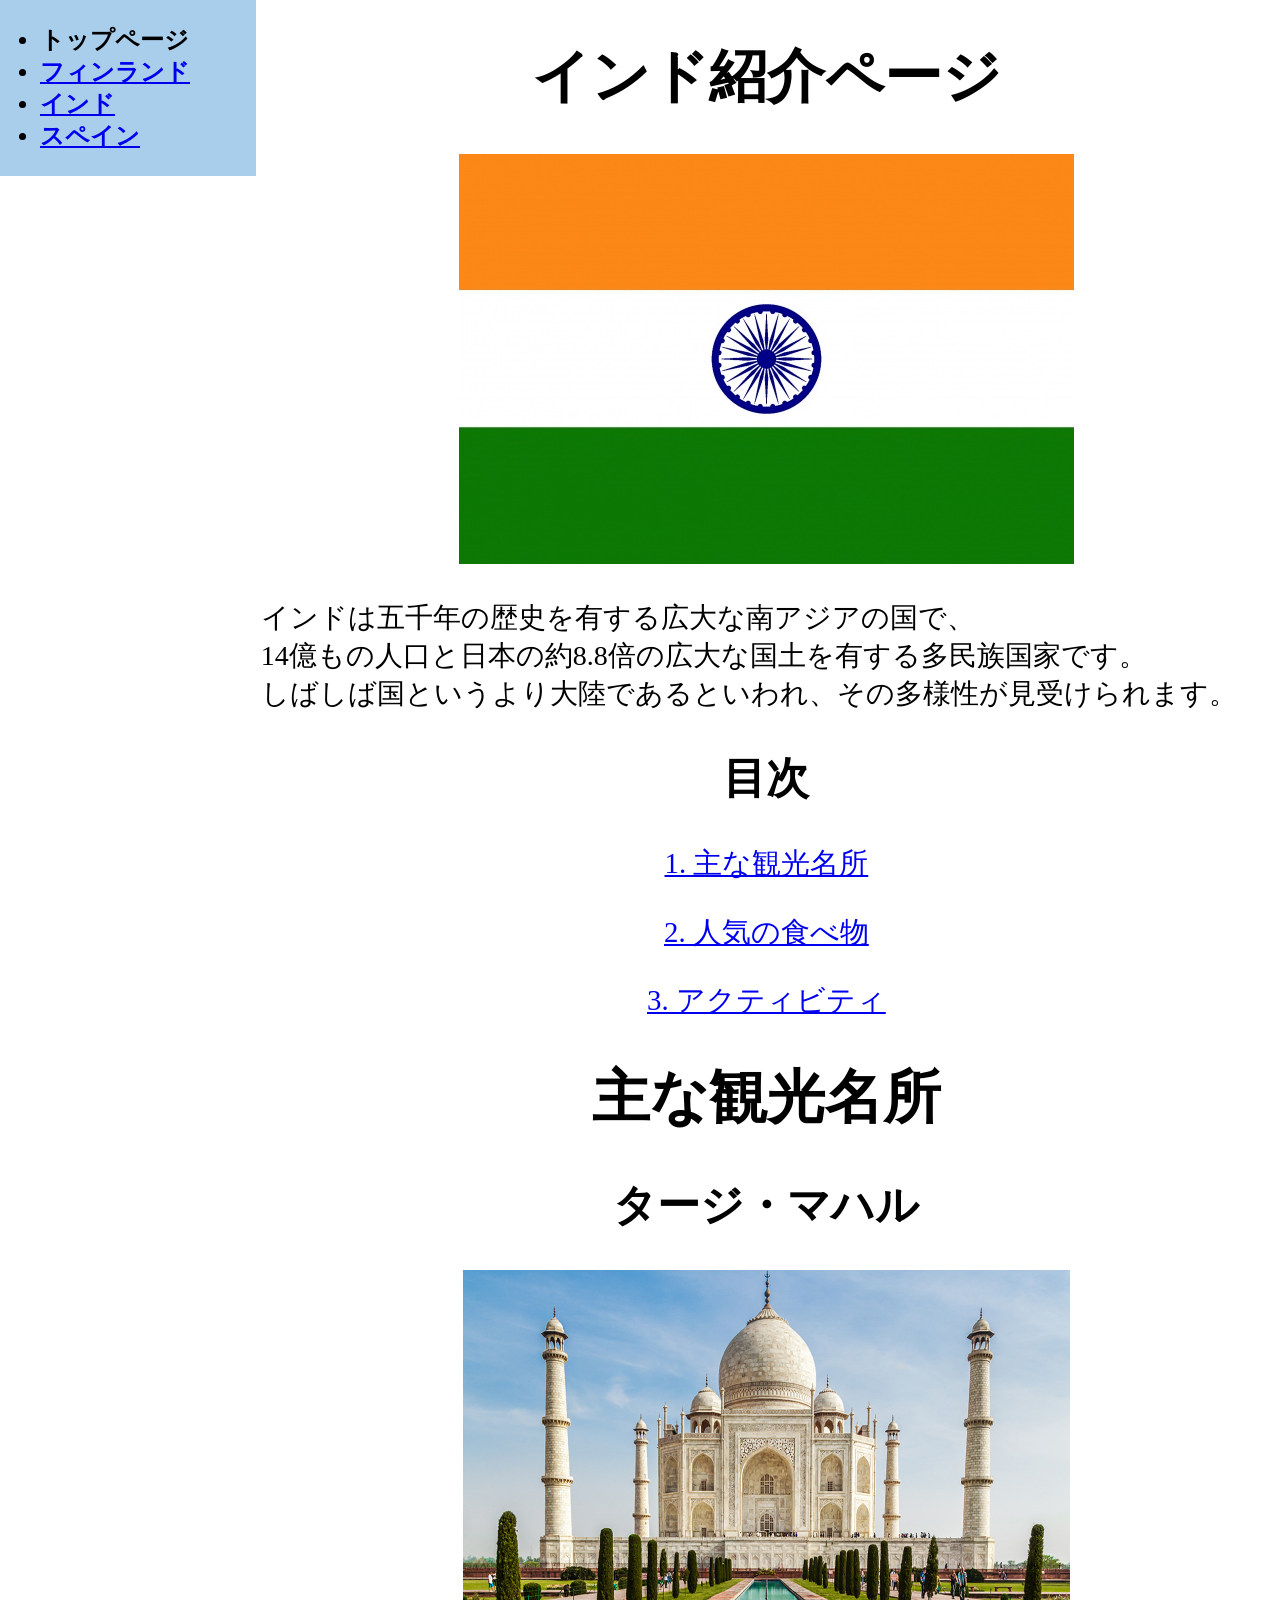
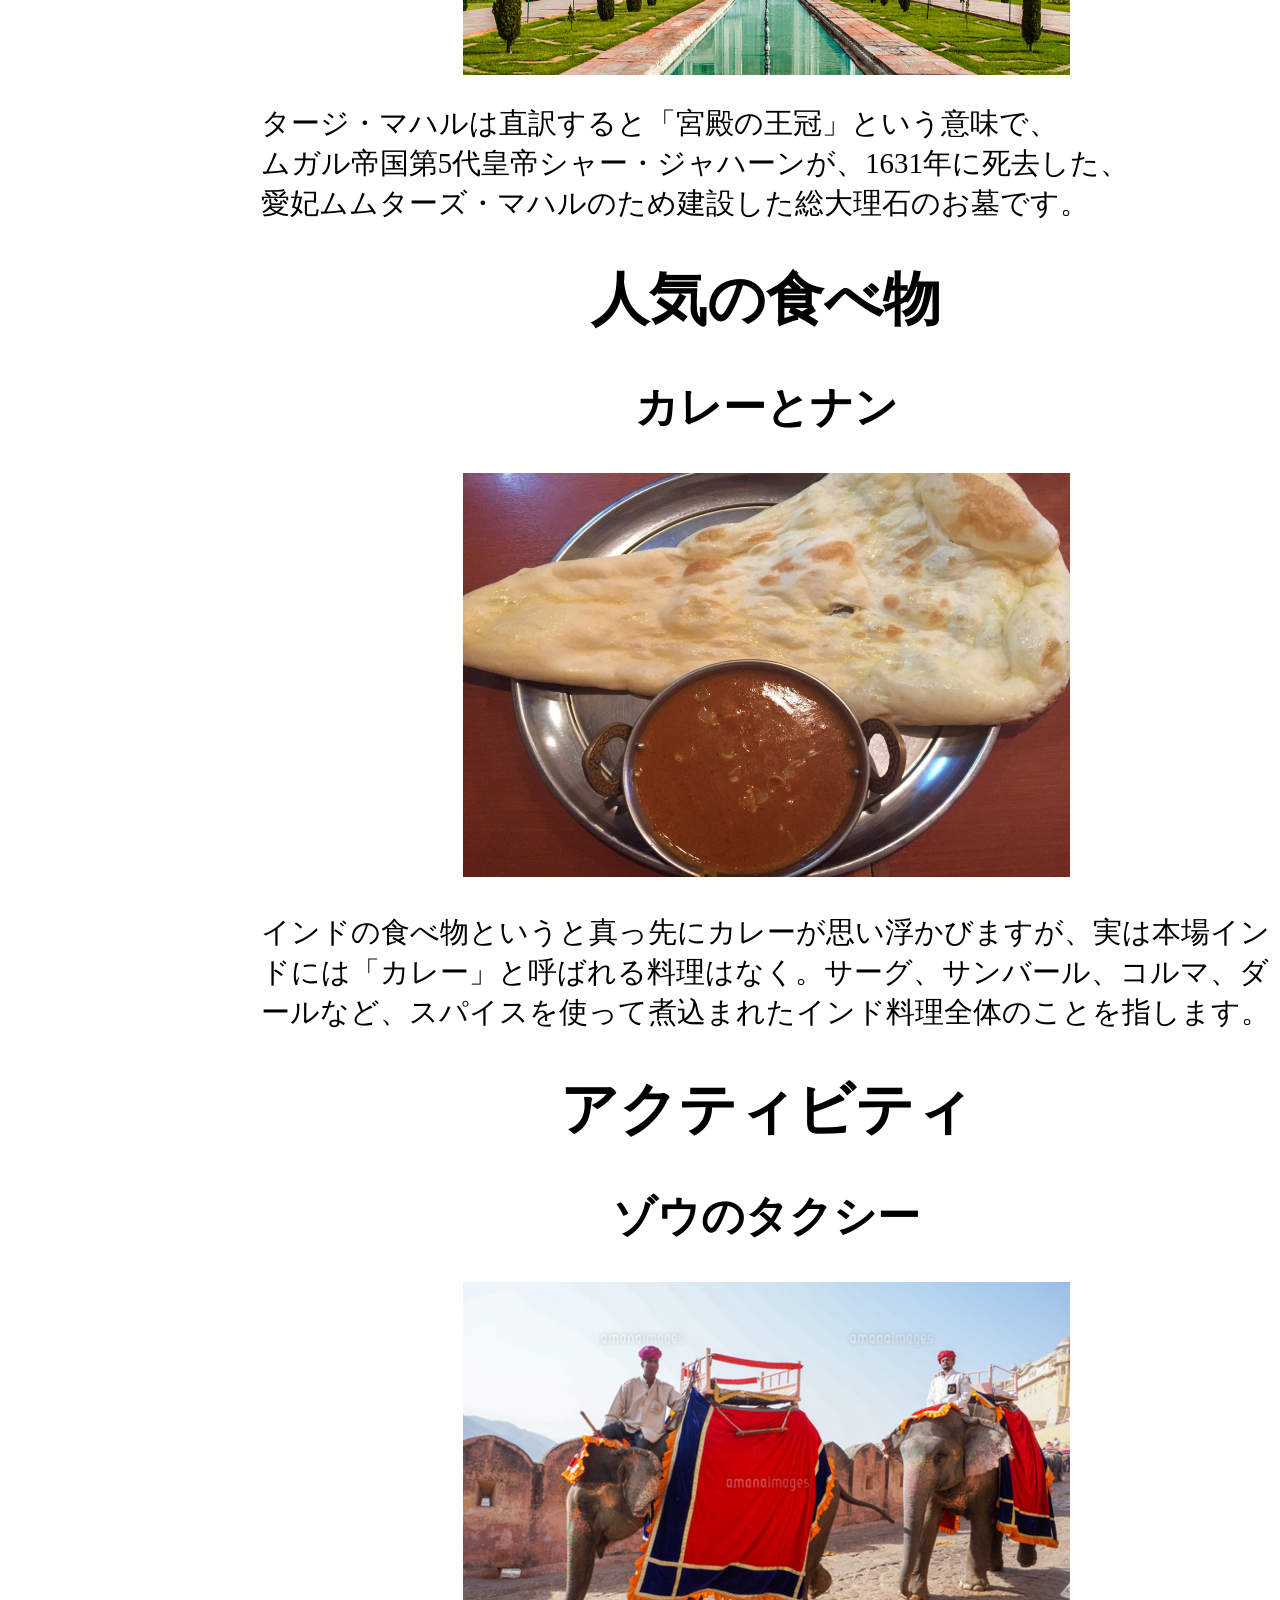
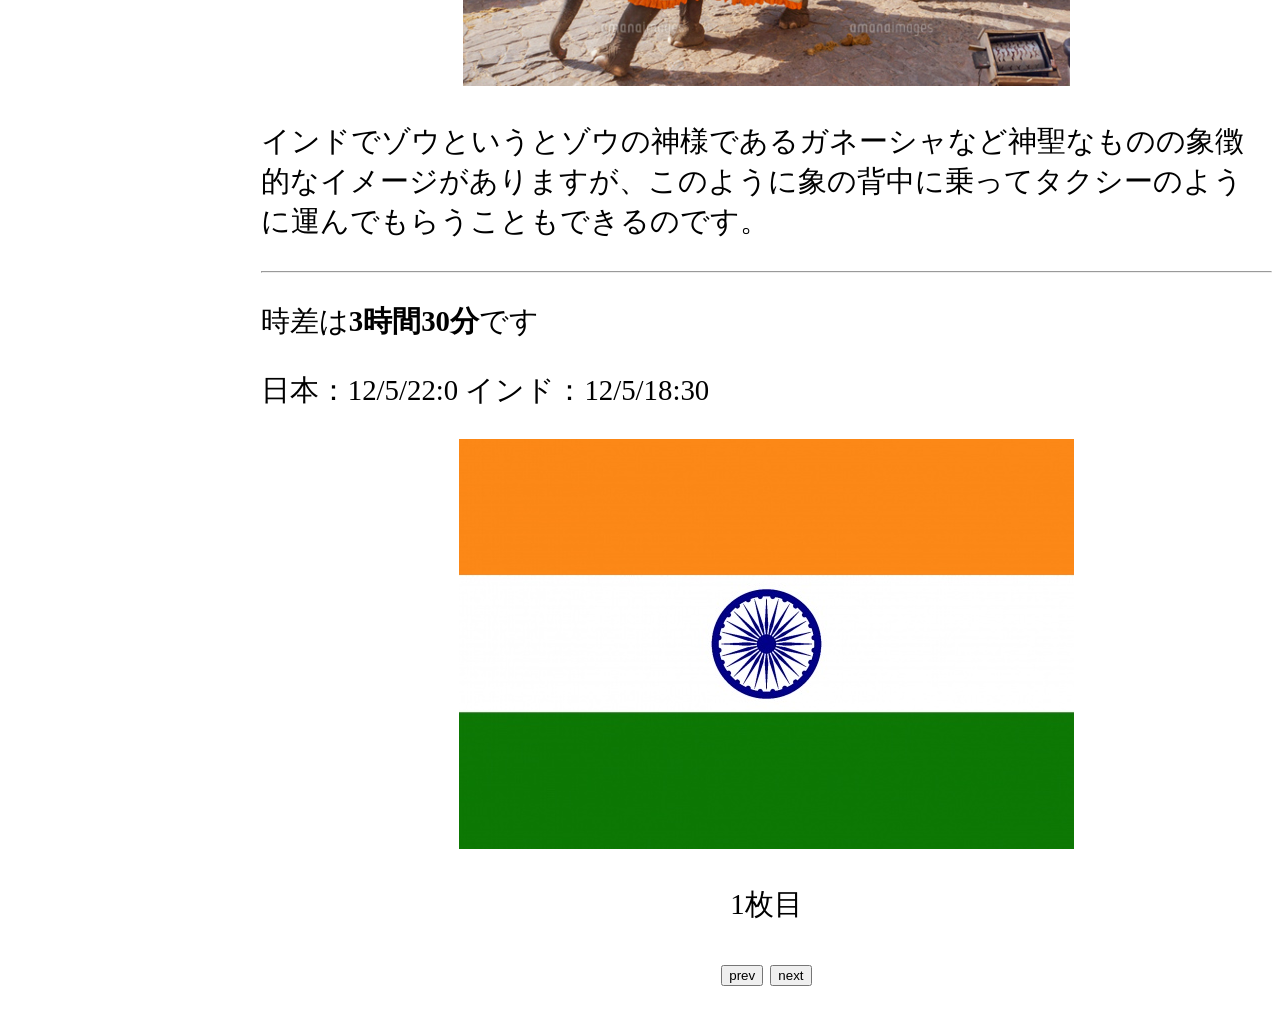
==== commit 69af943a: "Merge branch 'main' of https://github.com/s1f10220266/team-web-project" ====
--- a/content1.html
+++ b/content1.html
@@ -18,7 +18,7 @@
     <div class="main">
         <h1 class="centerise">インド紹介ページ</h1>
         <div class="centerise"><img  src="images/india_flag.jpg"></div>
-        <p class="font_size">インドは五千年の歴史を有する広大な南アジアの国で、14億もの人口と日本の約8.8倍の広大な国土を有する多民族国家です。しばしば国というより大陸であるといわれ、その多様性が見受けられます。
+        <p class="font_size">インドは五千年の歴史を有する広大な南アジアの国で、<br>14億もの人口と日本の約8.8倍の広大な国土を有する多民族国家です。<br>しばしば国というより大陸であるといわれ、その多様性が見受けられます。
         </p>
         <div class="information">
             <h2>目次</h2>
@@ -31,7 +31,7 @@
         <h1 id="centerise">主な観光名所</h1>
         <h2 class="centerise">タージ・マハル</h2>
         <img class="size_image" src="images/main1.jpg">
-        <p>タージ・マハルは直訳すると「宮殿の王冠」という意味で、ムガル帝国第5代皇帝シャー・ジャハーンが、1631年に死去した、愛妃ムムターズ・マハルのため建設した総大理石のお墓です。</p>
+        <p>タージ・マハルは直訳すると「宮殿の王冠」という意味で、<br>ムガル帝国第5代皇帝シャー・ジャハーンが、1631年に死去した、<br>愛妃ムムターズ・マハルのため建設した総大理石のお墓です。</p>
         <h1 id="centerise2">人気の食べ物</h1>
         <h2 class="centerise">カレーとナン</h2>
         <p class="size_image"><img src="images/image.jpg"></p>
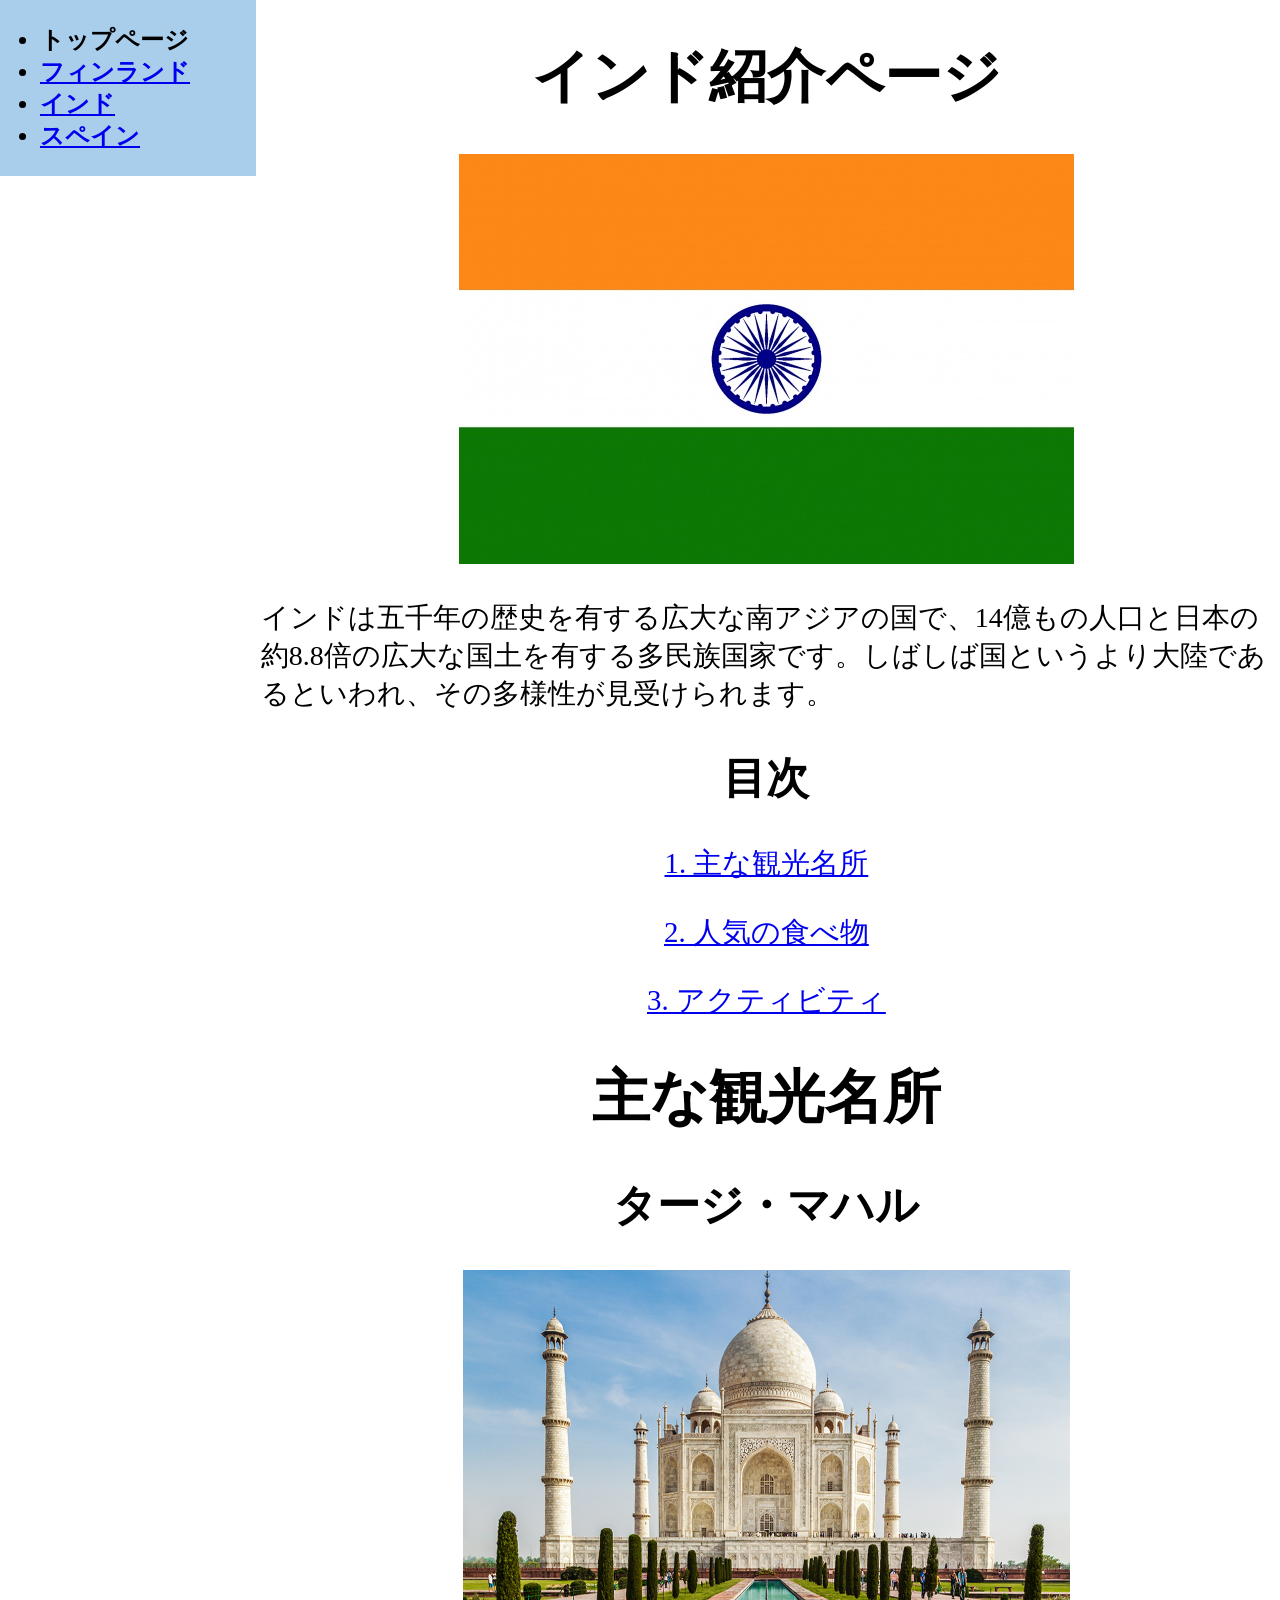
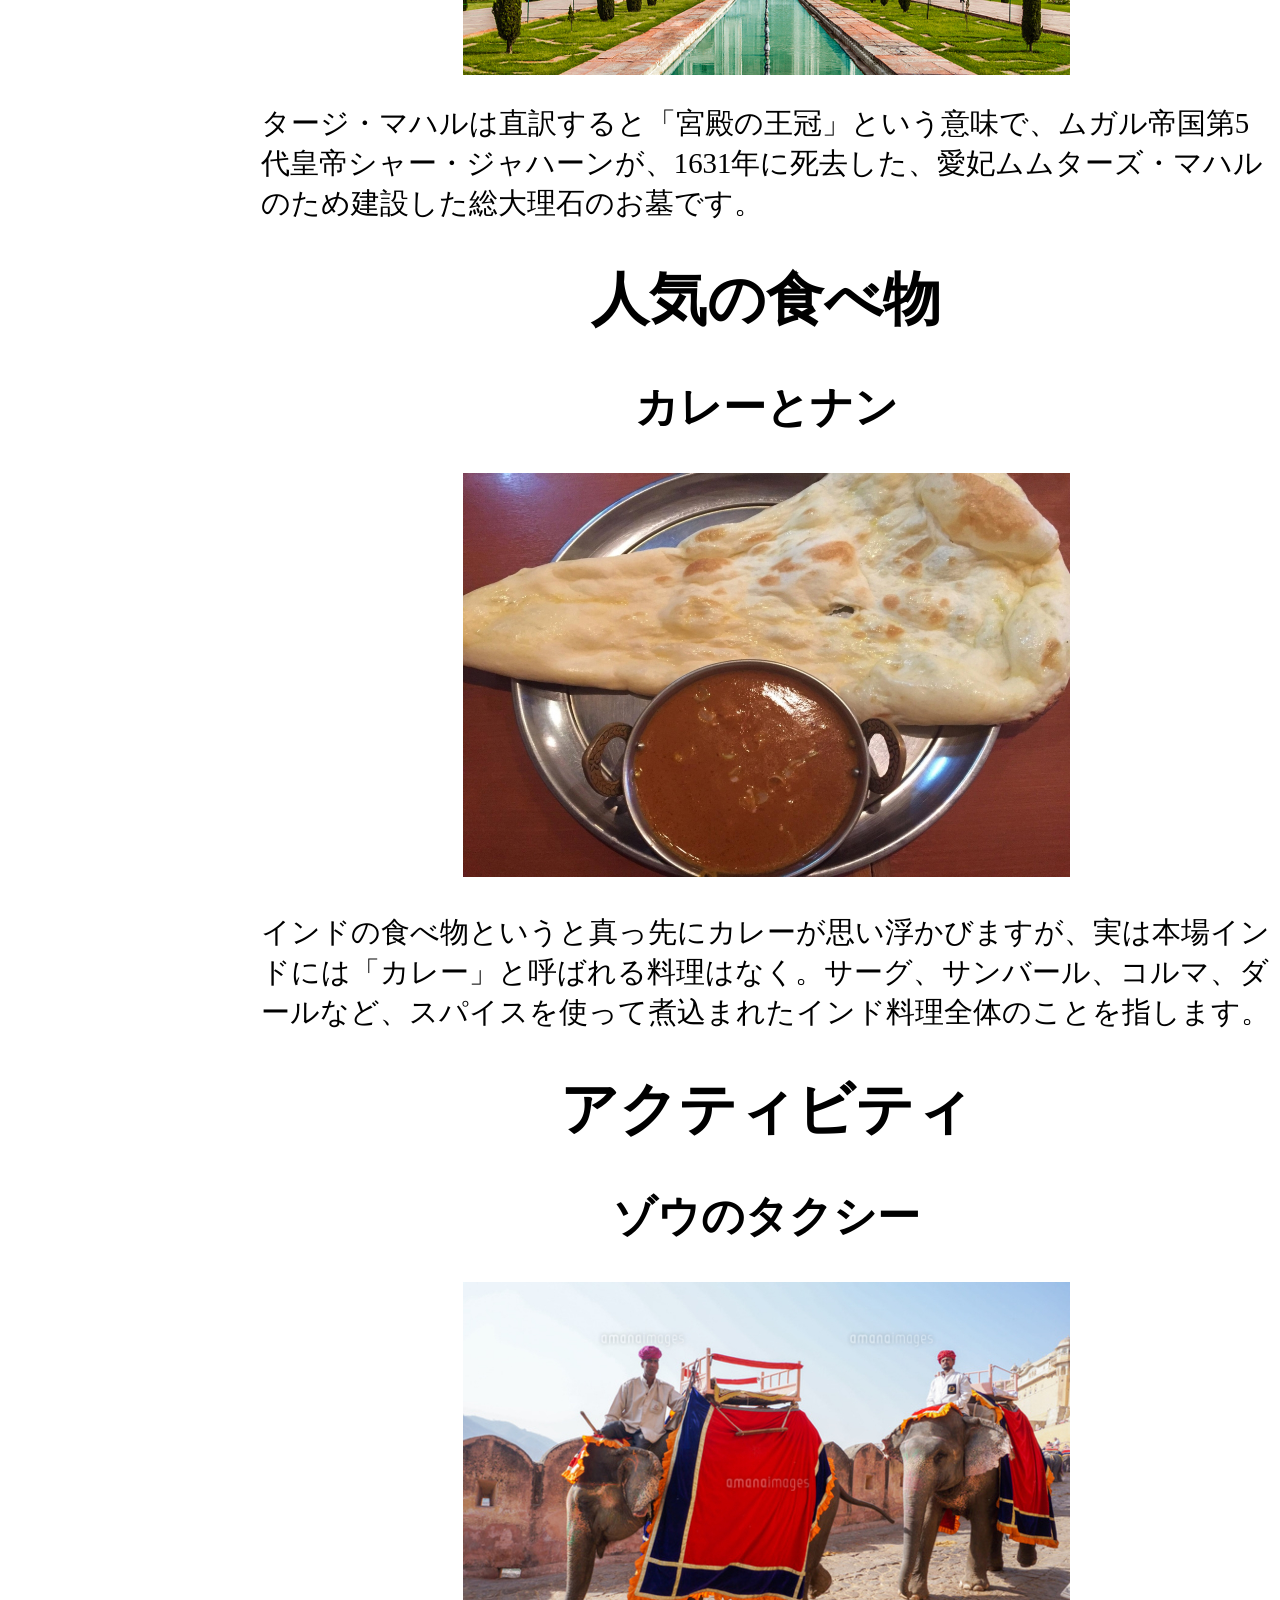
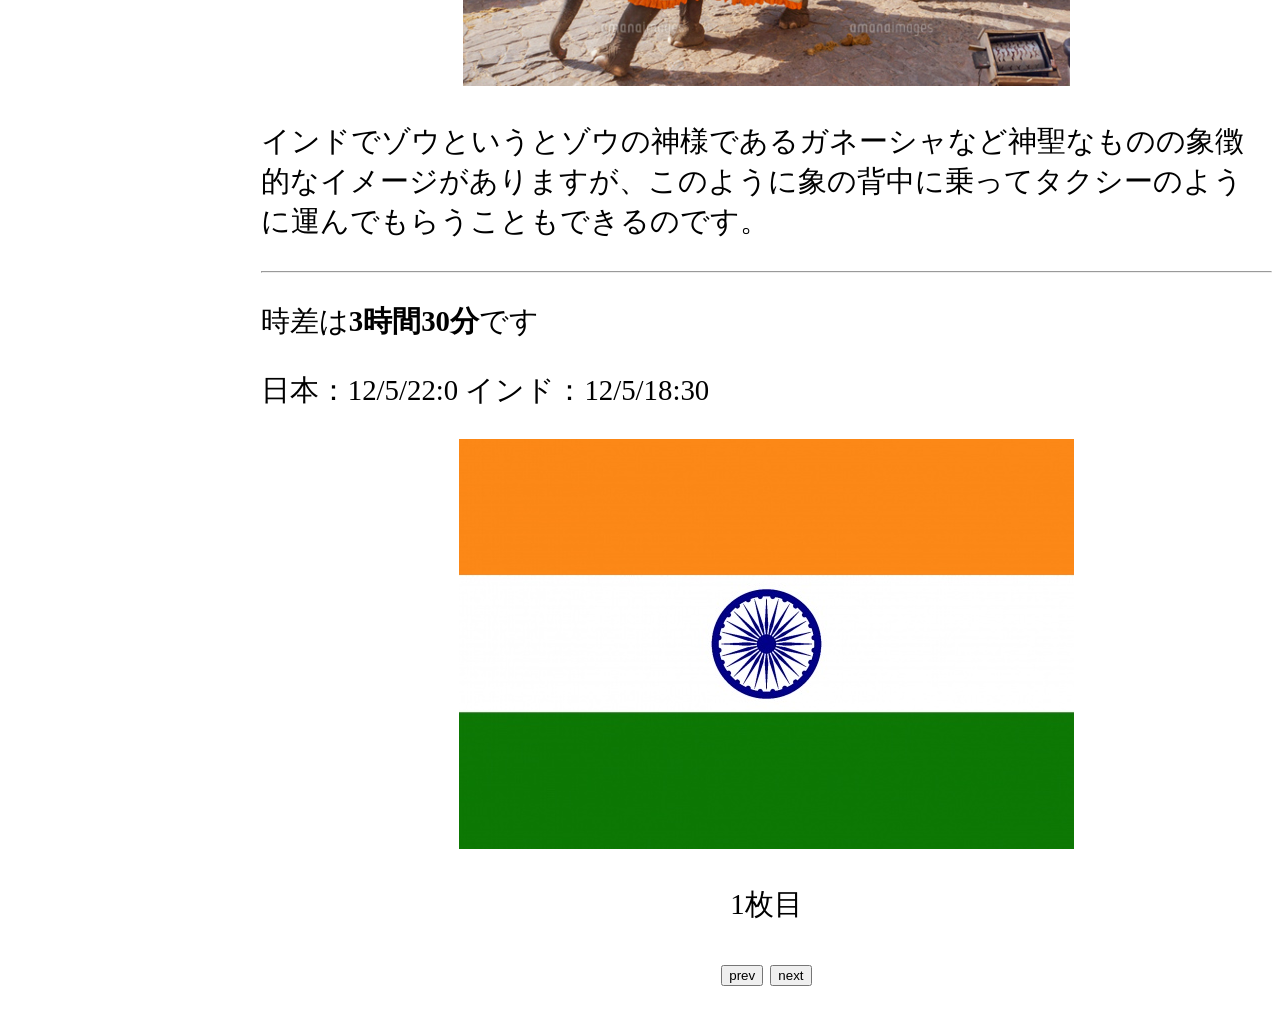
==== commit 136f643a: "Merge branch 'main' of https://github.com/s1f10220266/team-web-project" ====
--- a/content1.html
+++ b/content1.html
@@ -18,7 +18,7 @@
     <div class="main">
         <h1 class="centerise">インド紹介ページ</h1>
         <div class="centerise"><img  src="images/india_flag.jpg"></div>
-        <p class="font_size">インドは五千年の歴史を有する広大な南アジアの国で、<br>14億もの人口と日本の約8.8倍の広大な国土を有する多民族国家です。<br>しばしば国というより大陸であるといわれ、その多様性が見受けられます。
+        <p class="font_size">インドは五千年の歴史を有する広大な南アジアの国で、14億もの人口と日本の約8.8倍の広大な国土を有する多民族国家です。しばしば国というより大陸であるといわれ、その多様性が見受けられます。
         </p>
         <div class="information">
             <h2>目次</h2>
@@ -31,7 +31,7 @@
         <h1 id="centerise">主な観光名所</h1>
         <h2 class="centerise">タージ・マハル</h2>
         <img class="size_image" src="images/main1.jpg">
-        <p>タージ・マハルは直訳すると「宮殿の王冠」という意味で、<br>ムガル帝国第5代皇帝シャー・ジャハーンが、1631年に死去した、<br>愛妃ムムターズ・マハルのため建設した総大理石のお墓です。</p>
+        <p>タージ・マハルは直訳すると「宮殿の王冠」という意味で、ムガル帝国第5代皇帝シャー・ジャハーンが、1631年に死去した、愛妃ムムターズ・マハルのため建設した総大理石のお墓です。</p>
         <h1 id="centerise2">人気の食べ物</h1>
         <h2 class="centerise">カレーとナン</h2>
         <p class="size_image"><img src="images/image.jpg"></p>
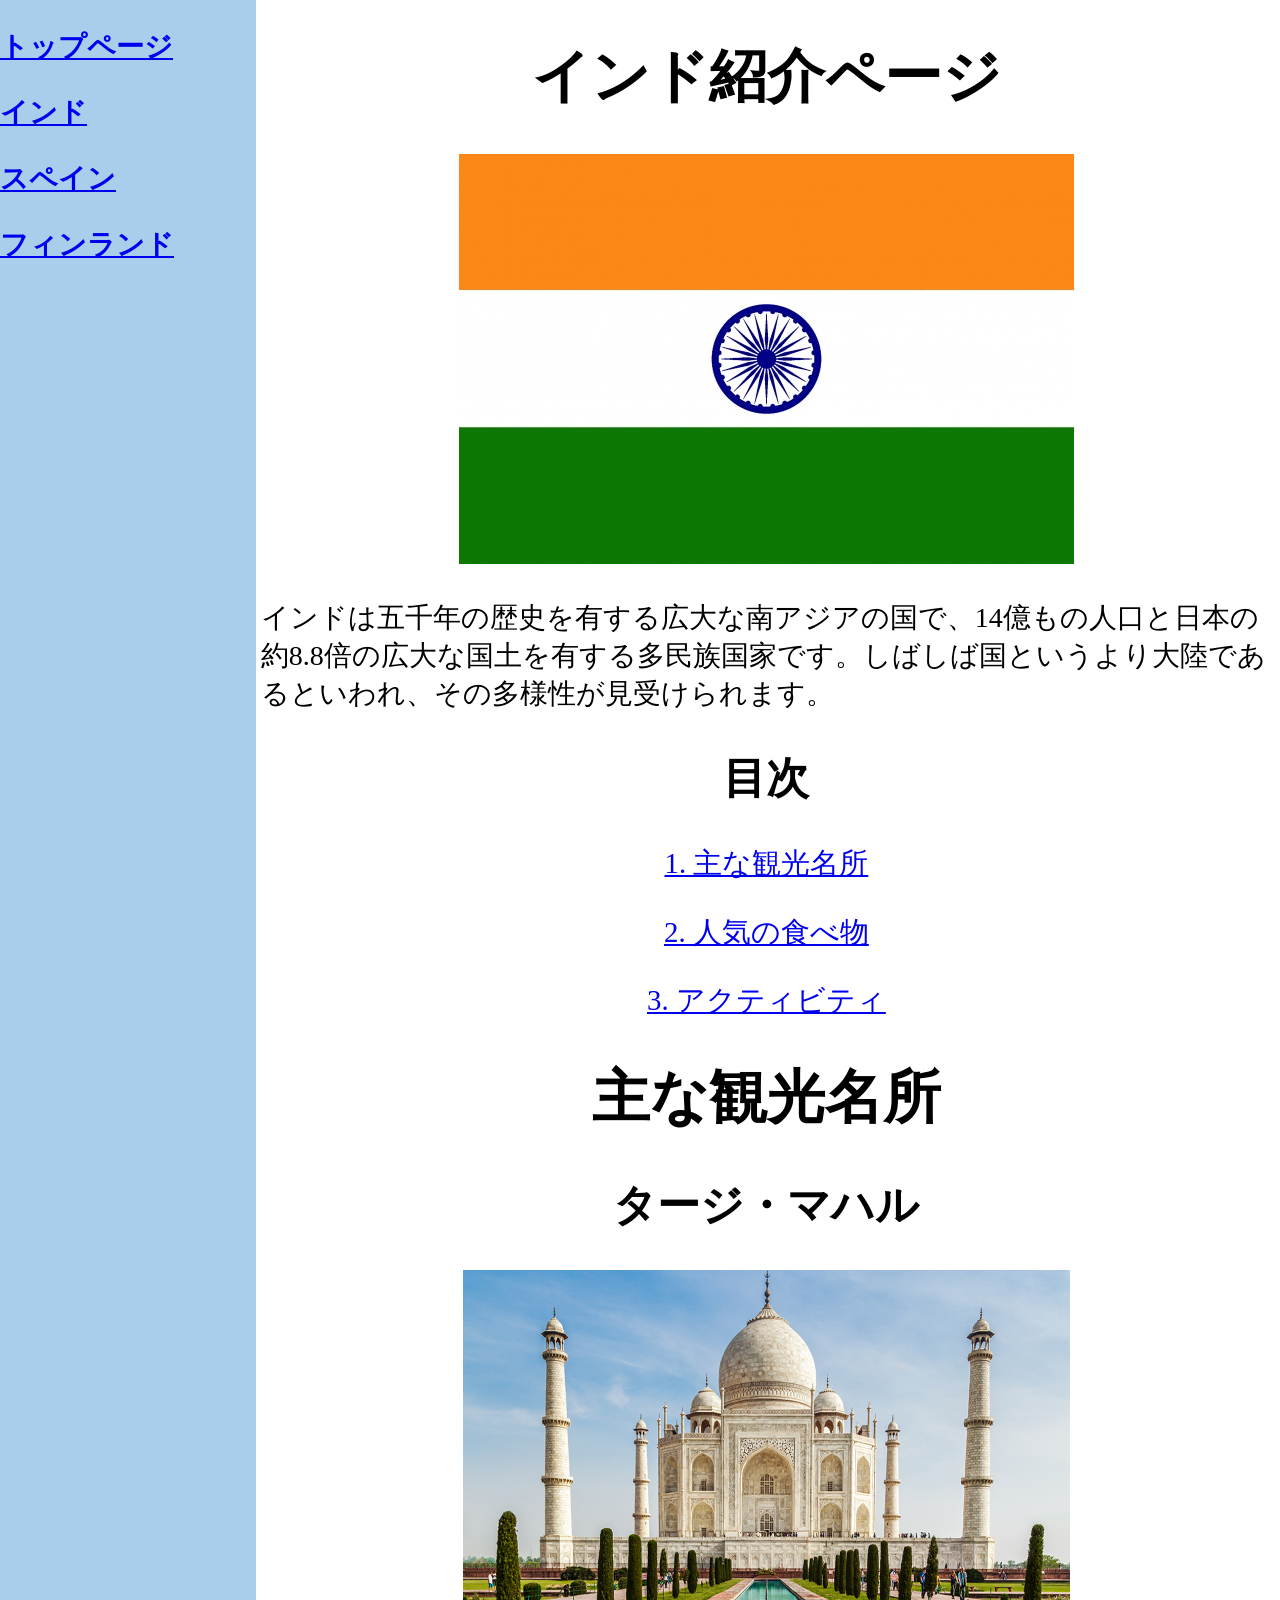
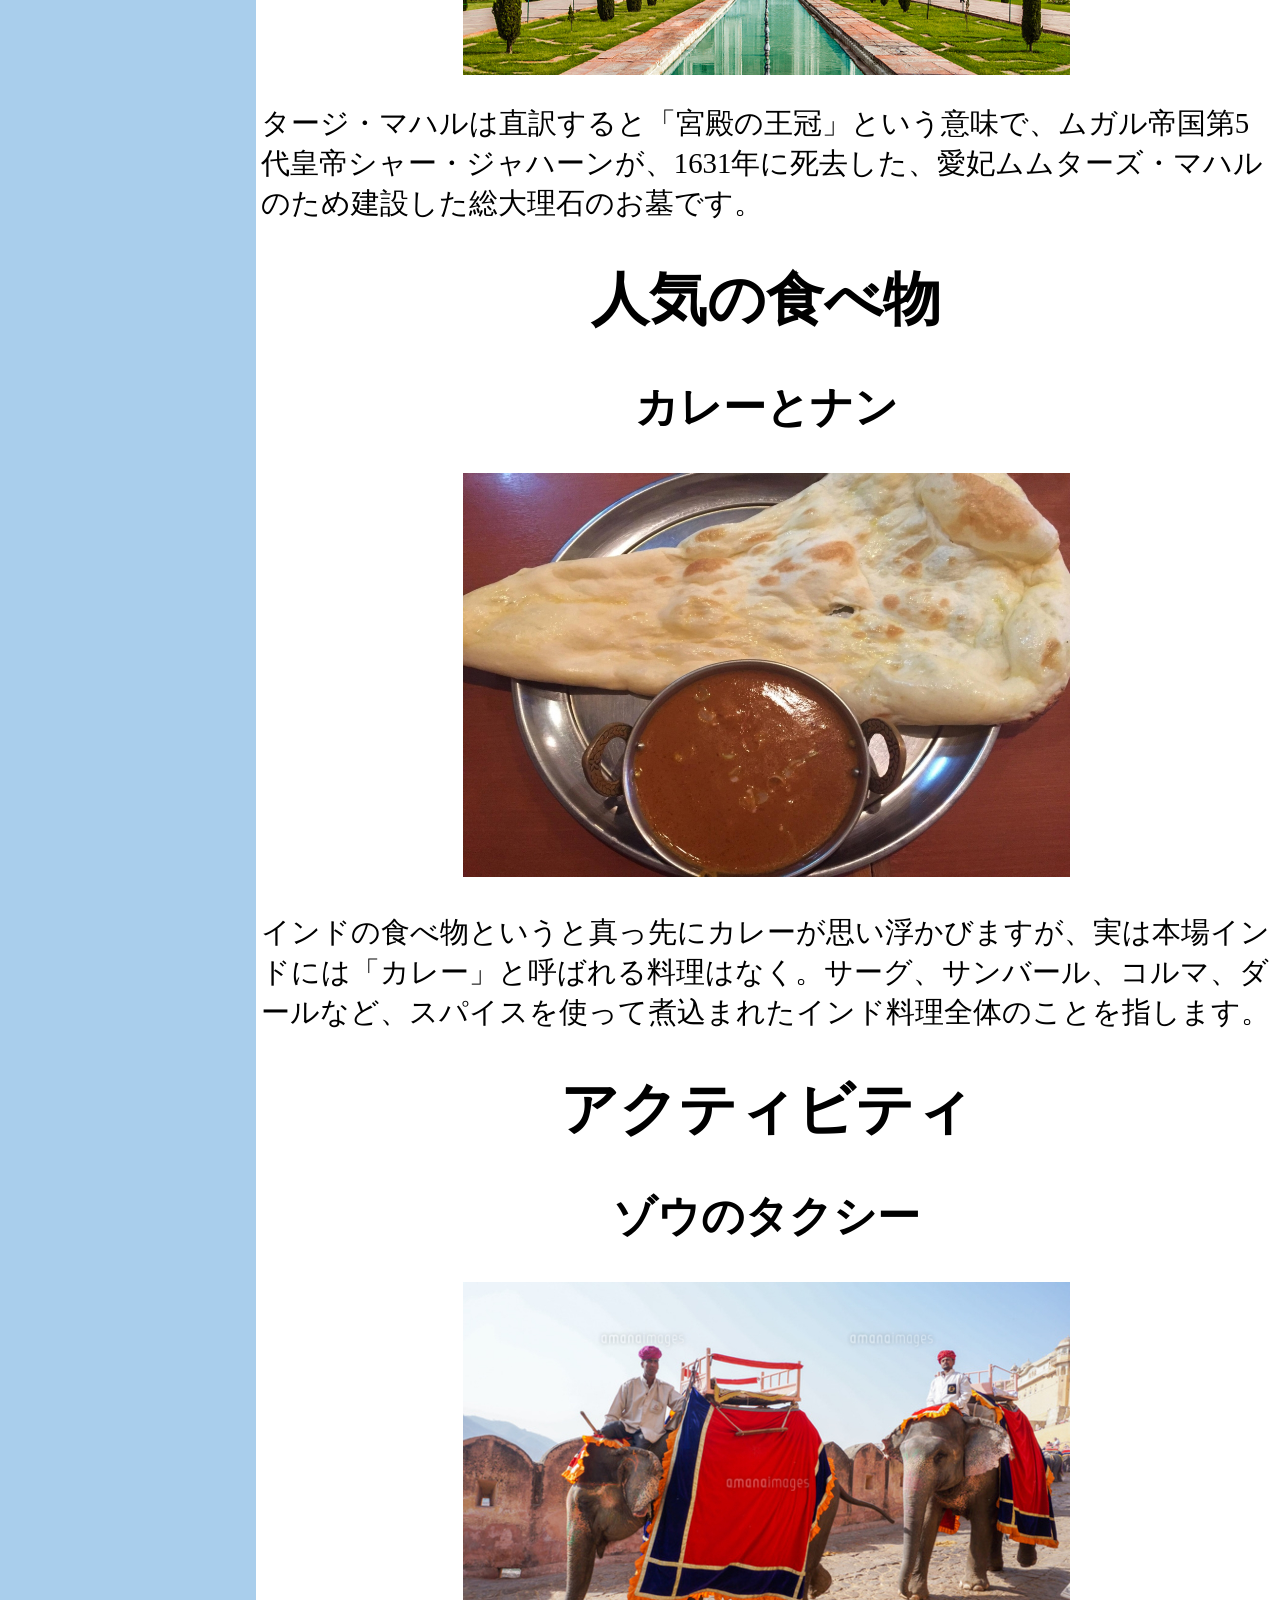
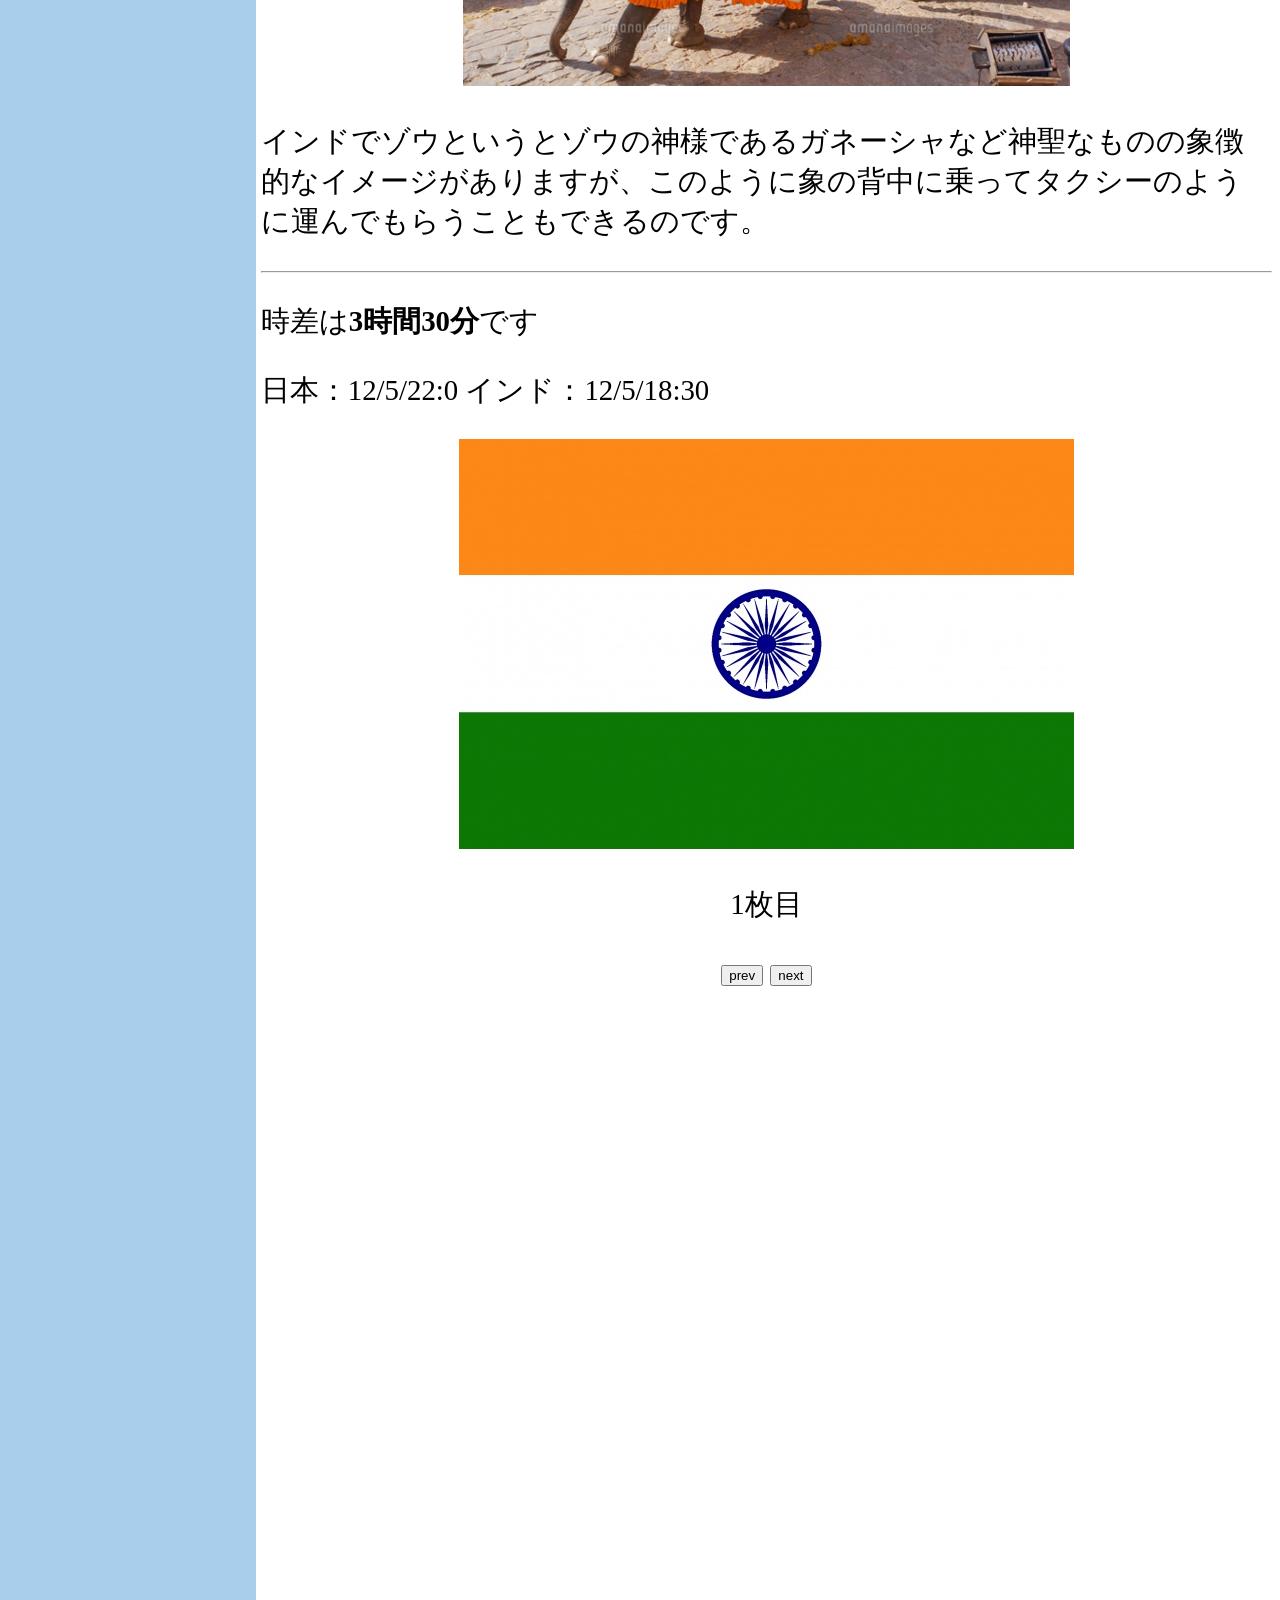
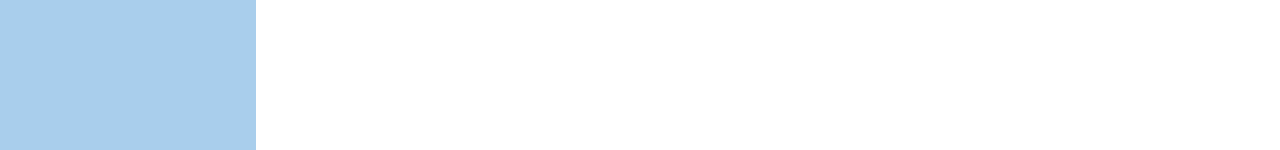
==== commit 186d2743: "Apply sidebar to each page" ====
--- a/content1.html
+++ b/content1.html
@@ -7,12 +7,10 @@
     </head>
     <body>
         <div class="sidebar">
-            <ul>
-                <li>トップページ</li>
-                <li><a href="contents1.html">フィンランド</a></li>
-                <li><a href="contents2.html">インド</a></li>
-                <li><a href="contents3.html">スペイン</a></li>
-            </ul>
+            <p><a href="index.html">トップページ</a></p>
+            <p><a href="content1.html">インド</a> </p>
+            <p><a href="content2.html">スペイン</a></p>
+            <p><a href="content3.html">フィンランド</a></p>
         </div>
         
     <div class="main">
--- a/css/content1.css
+++ b/css/content1.css
@@ -34,12 +34,13 @@
     position : absolute;
     top : 0;
     left : 0;
+    bottom: 0;
     width : 20%;
+    height: 550%;
     color : #000000;
     background-color : #a9ceec;
-    font-size : 24px;
+    font-size : 28px;
     font-weight : bold;
-    text-align : left
 }
 .main{
     margin-left : 20%;
